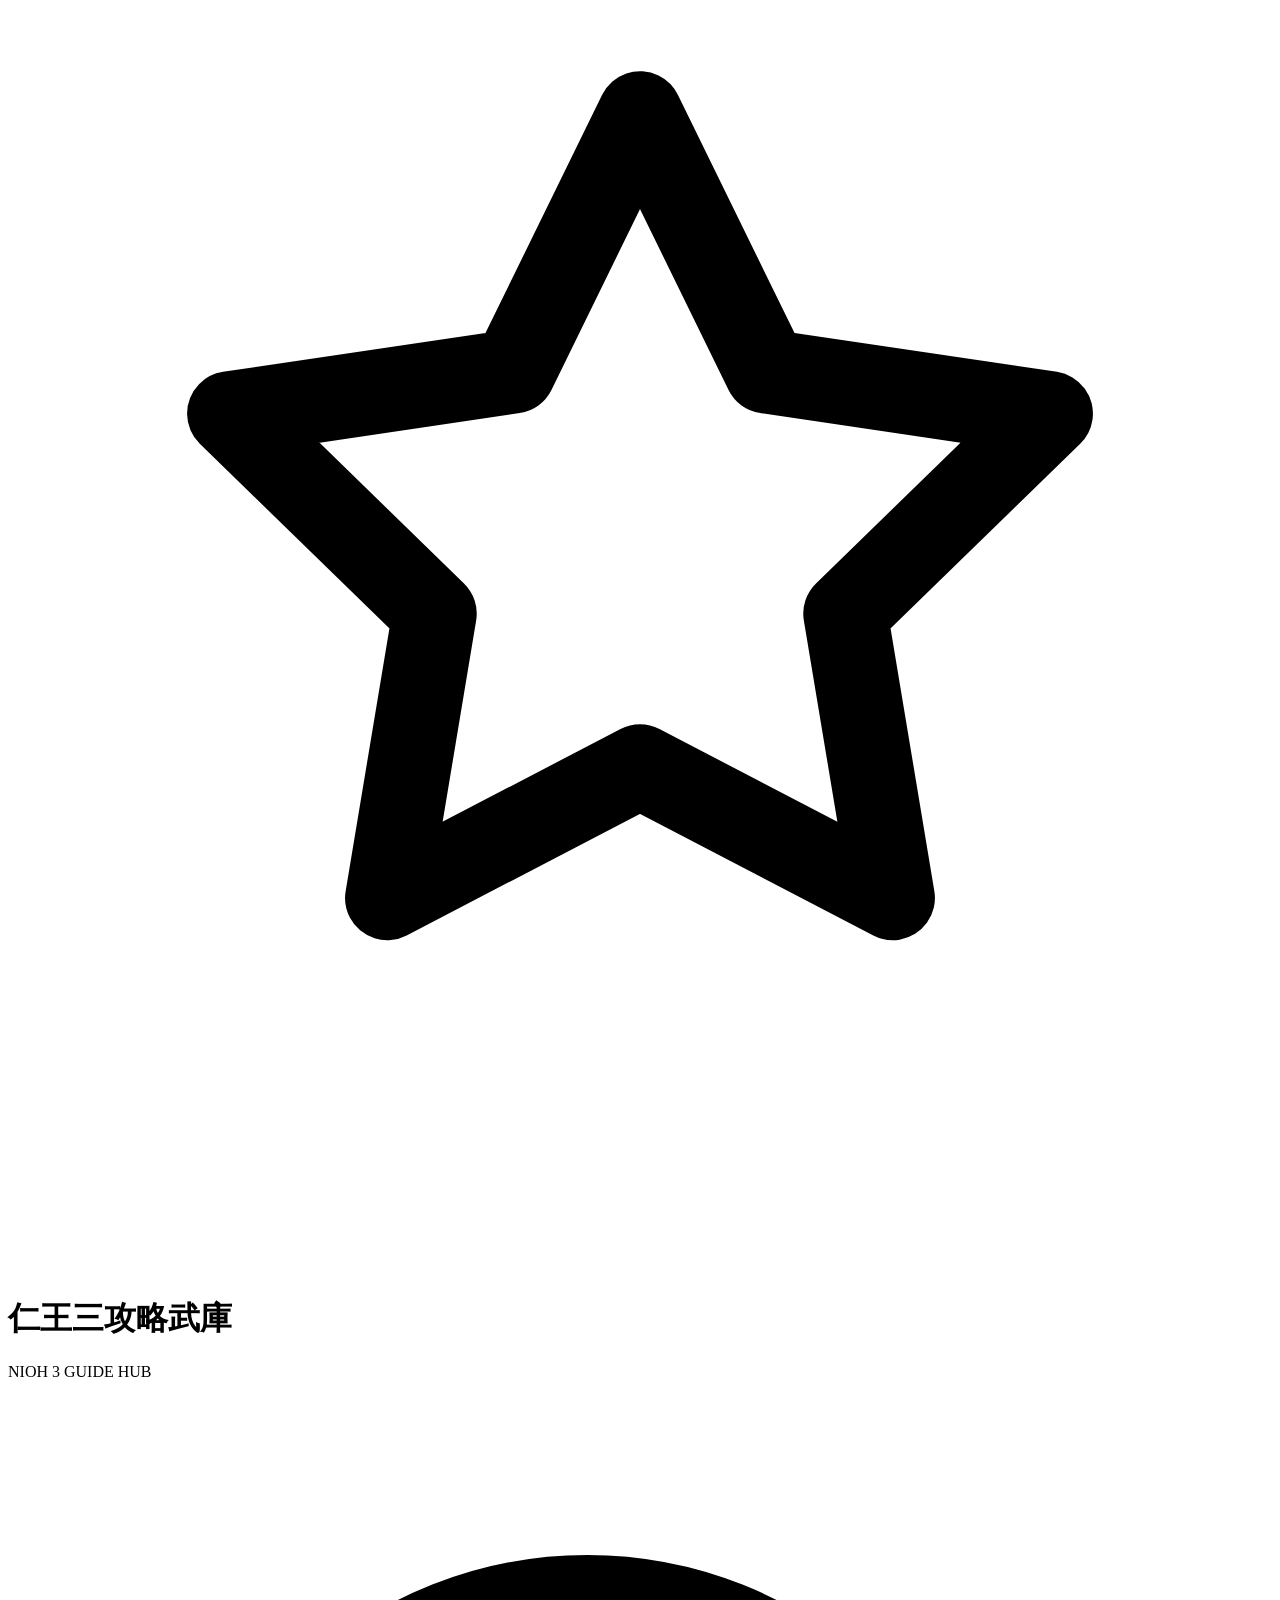
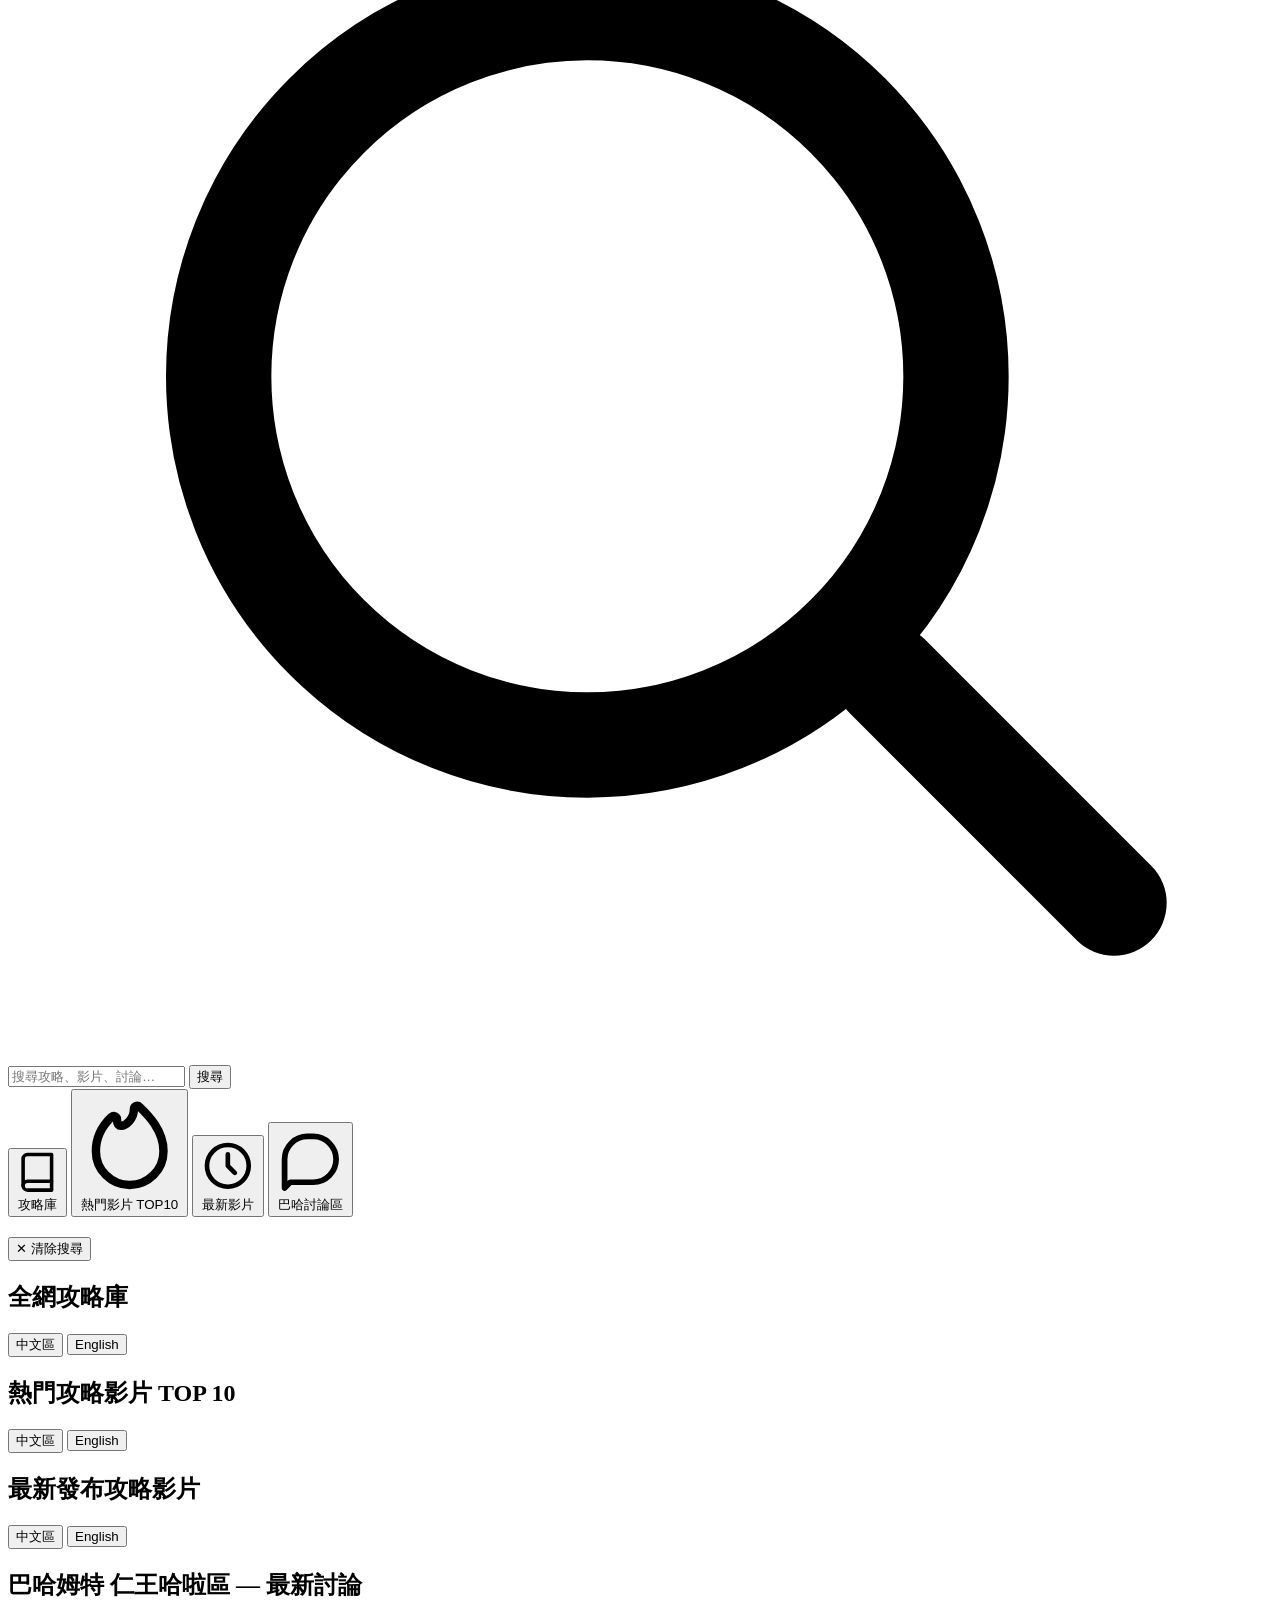
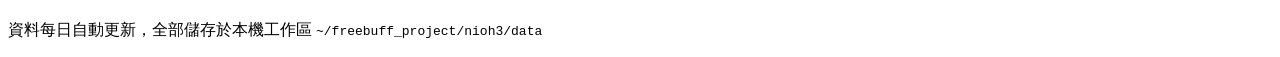
==== templates/index.html @ 7b5ed61e "Nioh 3 guide hub: Flask site + daily scraper (ddgs/yt-dlp/Bahamut) + GitHub Pages static build" ====
<!DOCTYPE html>
<html lang="zh-Hant">
<head>
<meta charset="UTF-8">
<meta name="viewport" content="width=device-width, initial-scale=1.0">
<title>仁王3 攻略武庫 | Nioh 3 Guide Hub</title>
<link rel="preconnect" href="https://fonts.googleapis.com">
<link rel="preconnect" href="https://fonts.gstatic.com" crossorigin>
<link href="https://fonts.googleapis.com/css2?family=Noto+Sans+TC:wght@400;500;700&family=Noto+Serif+TC:wght@600;900&display=swap" rel="stylesheet">
<link rel="stylesheet" href="static/style.css">
</head>
<body>
<header class="site-header">
  <div class="header-inner">
    <div class="brand">
      <svg class="brand-mark" viewBox="0 0 24 24" fill="none" stroke="currentColor" stroke-width="1.6" stroke-linecap="round" stroke-linejoin="round"><path d="M12 2l2.4 4.9 5.4.8-3.9 3.8.9 5.4L12 14.4 7.2 16.9l.9-5.4L4.2 7.7l5.4-.8z"/></svg>
      <div class="brand-text">
        <h1>仁王<span>三</span>攻略武庫</h1>
        <p>NIOH 3 GUIDE HUB</p>
      </div>
    </div>
    <form class="search-box" id="searchForm" role="search">
      <svg viewBox="0 0 24 24" fill="none" stroke="currentColor" stroke-width="2" stroke-linecap="round"><circle cx="11" cy="11" r="7"/><path d="M21 21l-4.3-4.3"/></svg>
      <input type="search" id="searchInput" placeholder="搜尋攻略、影片、討論…" autocomplete="off">
      <button type="submit" class="btn-gold">搜尋</button>
    </form>
  </div>
  <nav class="tabs" id="tabs">
    <button class="tab active" data-tab="guides">
      <svg viewBox="0 0 24 24" fill="none" stroke="currentColor" stroke-width="2" stroke-linecap="round" stroke-linejoin="round"><path d="M4 19.5A2.5 2.5 0 0 1 6.5 17H20"/><path d="M6.5 2H20v20H6.5A2.5 2.5 0 0 1 4 19.5v-15A2.5 2.5 0 0 1 6.5 2z"/></svg>
      攻略庫
    </button>
    <button class="tab" data-tab="hot">
      <svg viewBox="0 0 24 24" fill="none" stroke="currentColor" stroke-width="2" stroke-linecap="round" stroke-linejoin="round"><path d="M12 22c4.4 0 8-3.6 8-8 0-4.9-3.6-8.5-5.7-10.5-.5-.5-1.3-.1-1.3.6C13 6.5 11 8 10 8c-.8 0-1-.7-1-1.5 0-.7-.8-1-1.3-.6C5.5 8 4 10.7 4 14c0 4.4 3.6 8 8 8z"/></svg>
      熱門影片 TOP10
    </button>
    <button class="tab" data-tab="new">
      <svg viewBox="0 0 24 24" fill="none" stroke="currentColor" stroke-width="2" stroke-linecap="round" stroke-linejoin="round"><circle cx="12" cy="12" r="9"/><path d="M12 7v5l3 3"/></svg>
      最新影片
    </button>
    <button class="tab" data-tab="bahamut">
      <svg viewBox="0 0 24 24" fill="none" stroke="currentColor" stroke-width="2" stroke-linecap="round" stroke-linejoin="round"><path d="M21 12a8 8 0 0 1-8 8H5l-2 2V12a8 8 0 0 1 8-8h2a8 8 0 0 1 8 8z"/></svg>
      巴哈討論區
    </button>
  </nav>
</header>

<main id="main">
  <section id="view-search" class="view hidden">
    <div class="view-head">
      <h2 id="searchTitle"></h2>
      <button class="btn-clear" id="clearSearch">✕ 清除搜尋</button>
    </div>
    <div id="searchResults"></div>
  </section>

  <section id="view-guides" class="view hidden">
    <div class="view-head">
      <h2>全網攻略庫</h2>
      <span class="meta-time" data-meta="guides"></span>
    </div>
    <div class="controls">
      <div class="pill-group" data-lang-for="guides">
        <button class="pill active" data-lang="zh">中文區</button>
        <button class="pill" data-lang="en">English</button>
      </div>
      <div class="chip-row" id="guideChips"></div>
    </div>
    <div id="guideSections"></div>
  </section>

  <section id="view-hot" class="view hidden">
    <div class="view-head">
      <h2>熱門攻略影片 TOP 10</h2>
      <span class="meta-time" data-meta="videos_hot"></span>
    </div>
    <div class="controls">
      <div class="pill-group" data-lang-for="hot">
        <button class="pill active" data-lang="zh">中文區</button>
        <button class="pill" data-lang="en">English</button>
      </div>
    </div>
    <div class="video-grid" id="hotGrid"></div>
  </section>

  <section id="view-new" class="view hidden">
    <div class="view-head">
      <h2>最新發布攻略影片</h2>
      <span class="meta-time" data-meta="videos_new"></span>
    </div>
    <div class="controls">
      <div class="pill-group" data-lang-for="new">
        <button class="pill active" data-lang="zh">中文區</button>
        <button class="pill" data-lang="en">English</button>
      </div>
    </div>
    <div class="video-grid" id="newGrid"></div>
  </section>

  <section id="view-bahamut" class="view hidden">
    <div class="view-head">
      <h2>巴哈姆特 仁王哈啦區 — 最新討論</h2>
      <span class="meta-time" data-meta="bahamut"></span>
    </div>
    <div class="thread-list" id="bahaList"></div>
  </section>
</main>

<footer class="site-footer">
  <p>資料每日自動更新，全部儲存於本機工作區 <code>~/freebuff_project/nioh3/data</code></p>
  <p id="lastRun"></p>
</footer>

<script src="static/app.js"></script>
</body>
</html>
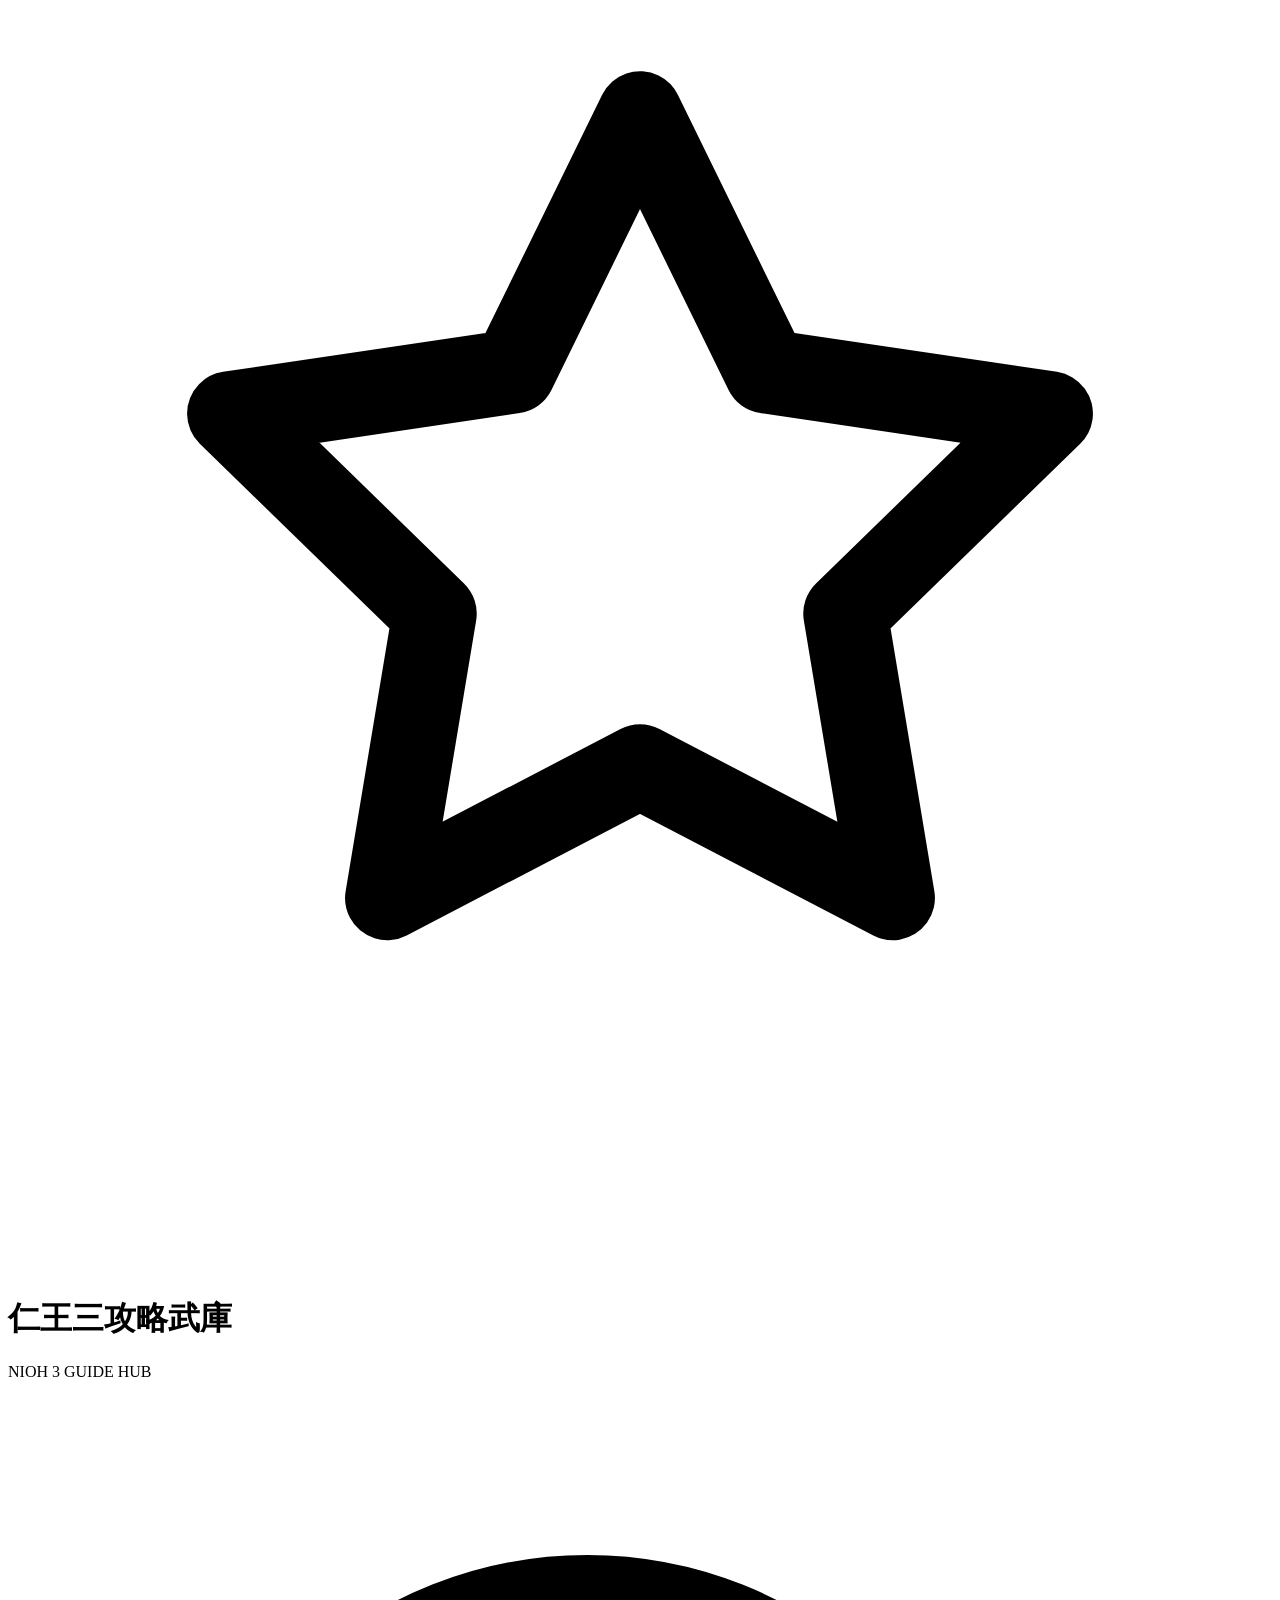
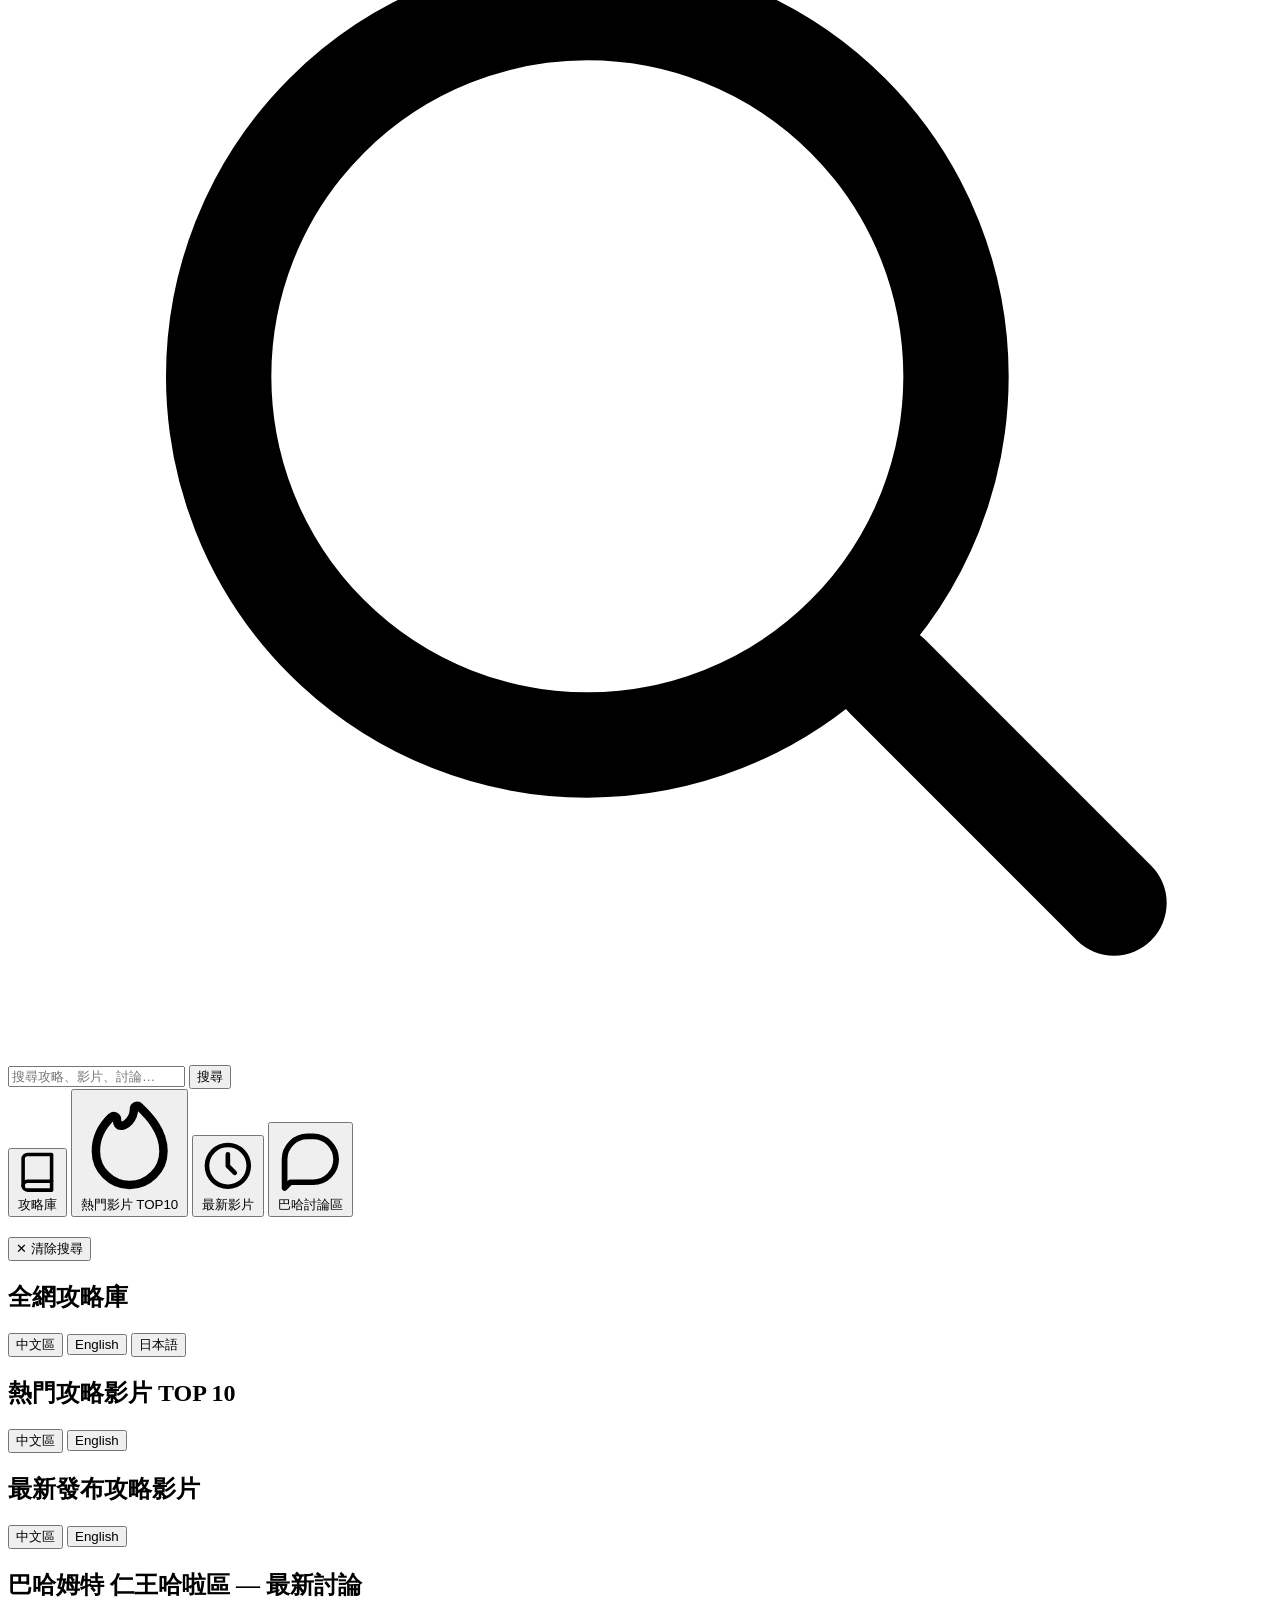
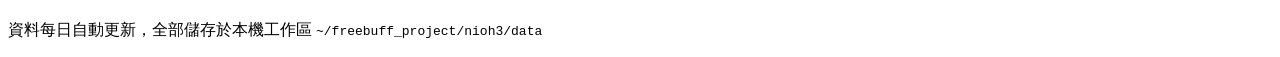
==== commit b0e3d6db: "Add Japanese guide section: detect lang via kana/.jp TLD, split guides into zh/en/ja buckets, migrat" ====
--- a/templates/index.html
+++ b/templates/index.html
@@ -63,6 +63,7 @@
       <div class="pill-group" data-lang-for="guides">
         <button class="pill active" data-lang="zh">中文區</button>
         <button class="pill" data-lang="en">English</button>
+        <button class="pill" data-lang="ja">日本語</button>
       </div>
       <div class="chip-row" id="guideChips"></div>
     </div>
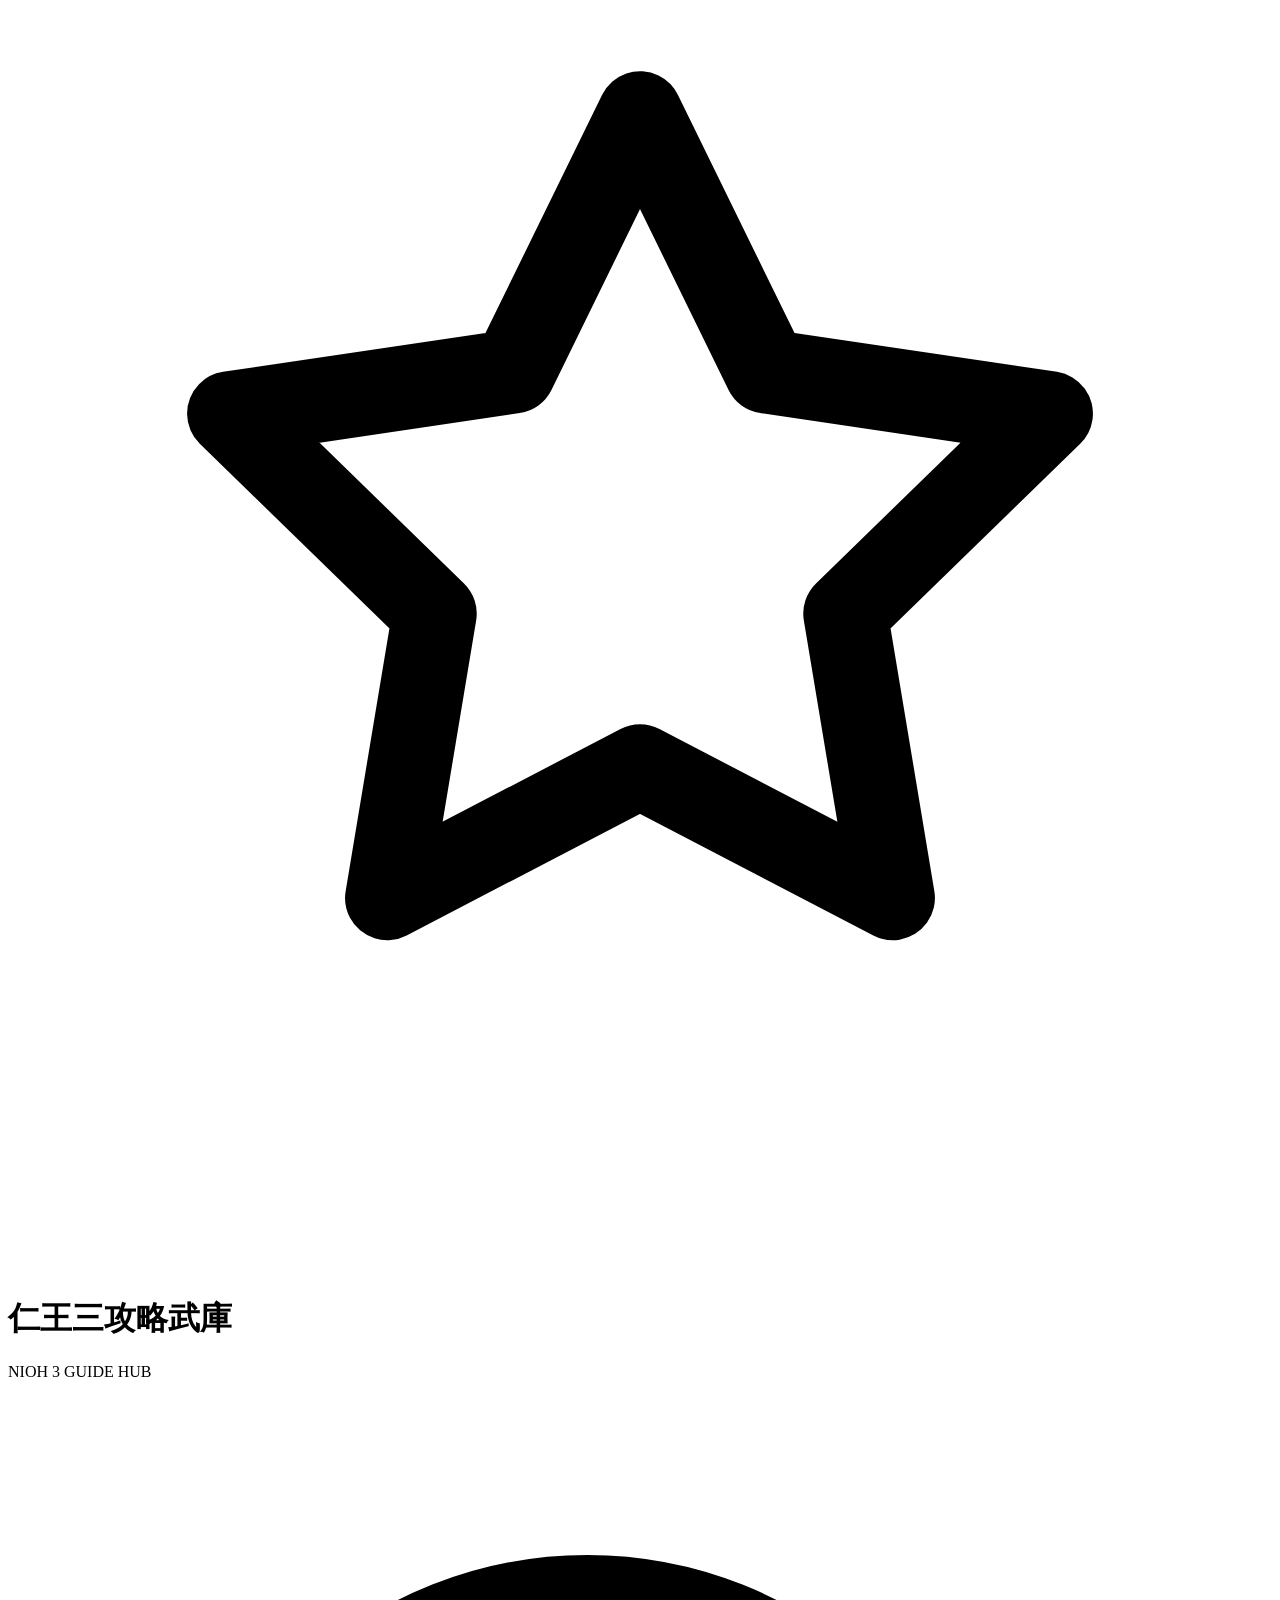
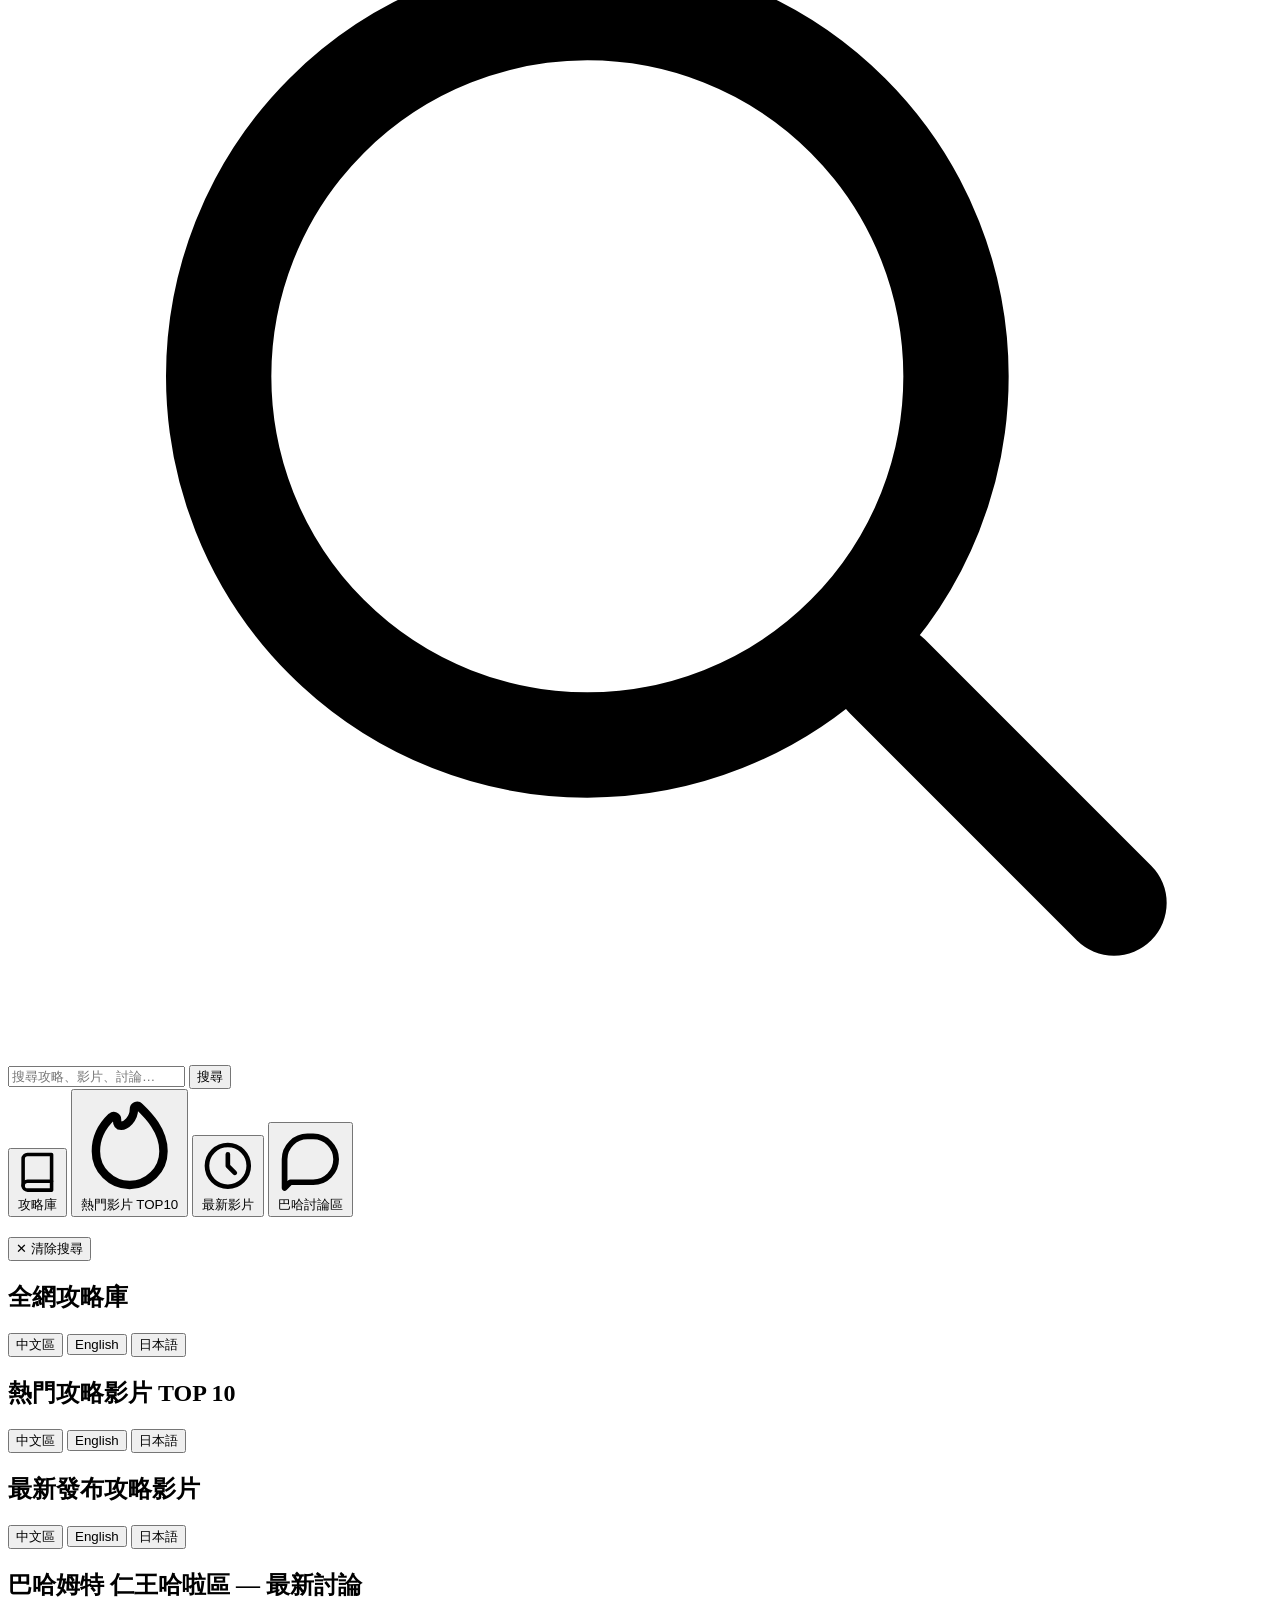
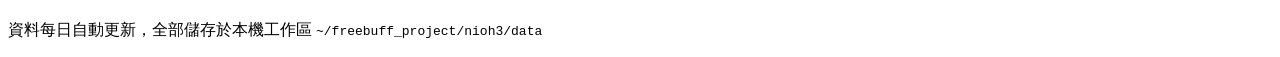
==== commit 9a912d18: "Add Japanese video sections: hot/new TOP10 per lang (zh/en/ja), filter by kana for ja, zh excludes k" ====
--- a/templates/index.html
+++ b/templates/index.html
@@ -79,6 +79,7 @@
       <div class="pill-group" data-lang-for="hot">
         <button class="pill active" data-lang="zh">中文區</button>
         <button class="pill" data-lang="en">English</button>
+        <button class="pill" data-lang="ja">日本語</button>
       </div>
     </div>
     <div class="video-grid" id="hotGrid"></div>
@@ -93,6 +94,7 @@
       <div class="pill-group" data-lang-for="new">
         <button class="pill active" data-lang="zh">中文區</button>
         <button class="pill" data-lang="en">English</button>
+        <button class="pill" data-lang="ja">日本語</button>
       </div>
     </div>
     <div class="video-grid" id="newGrid"></div>
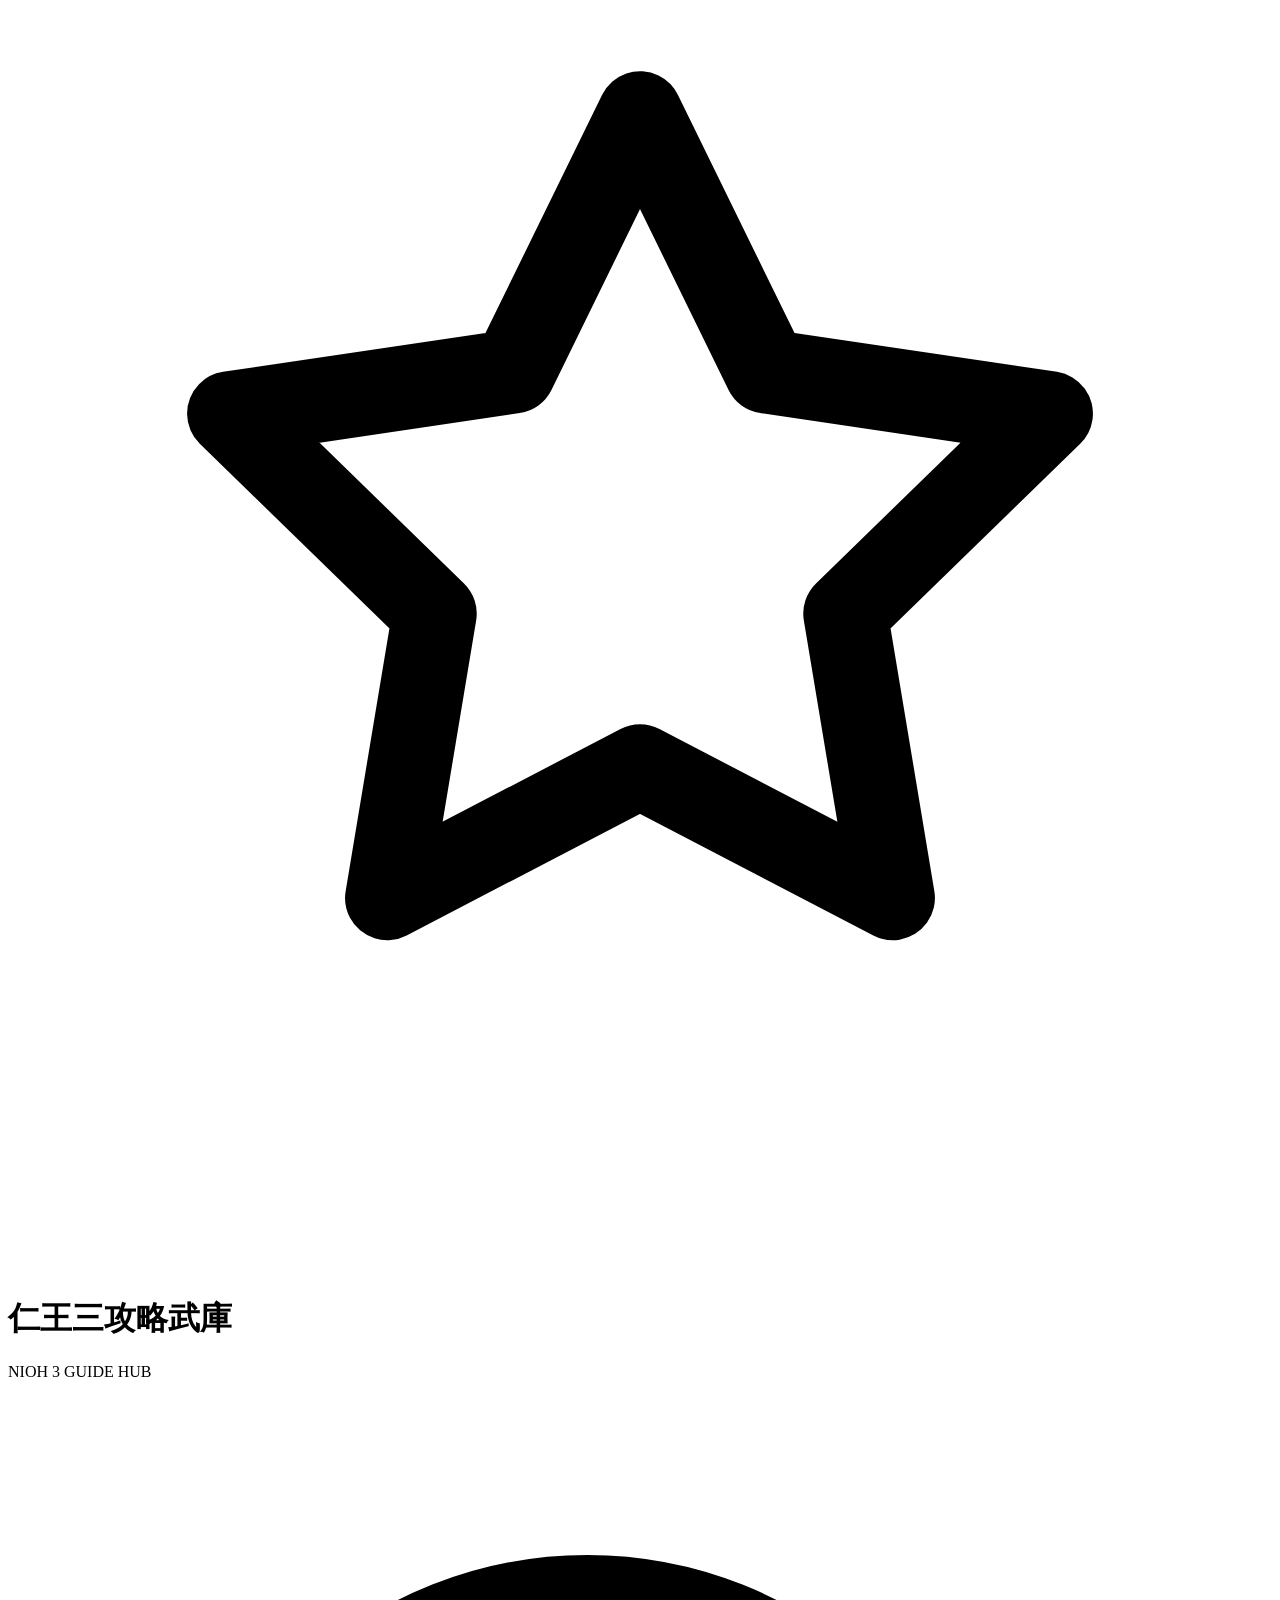
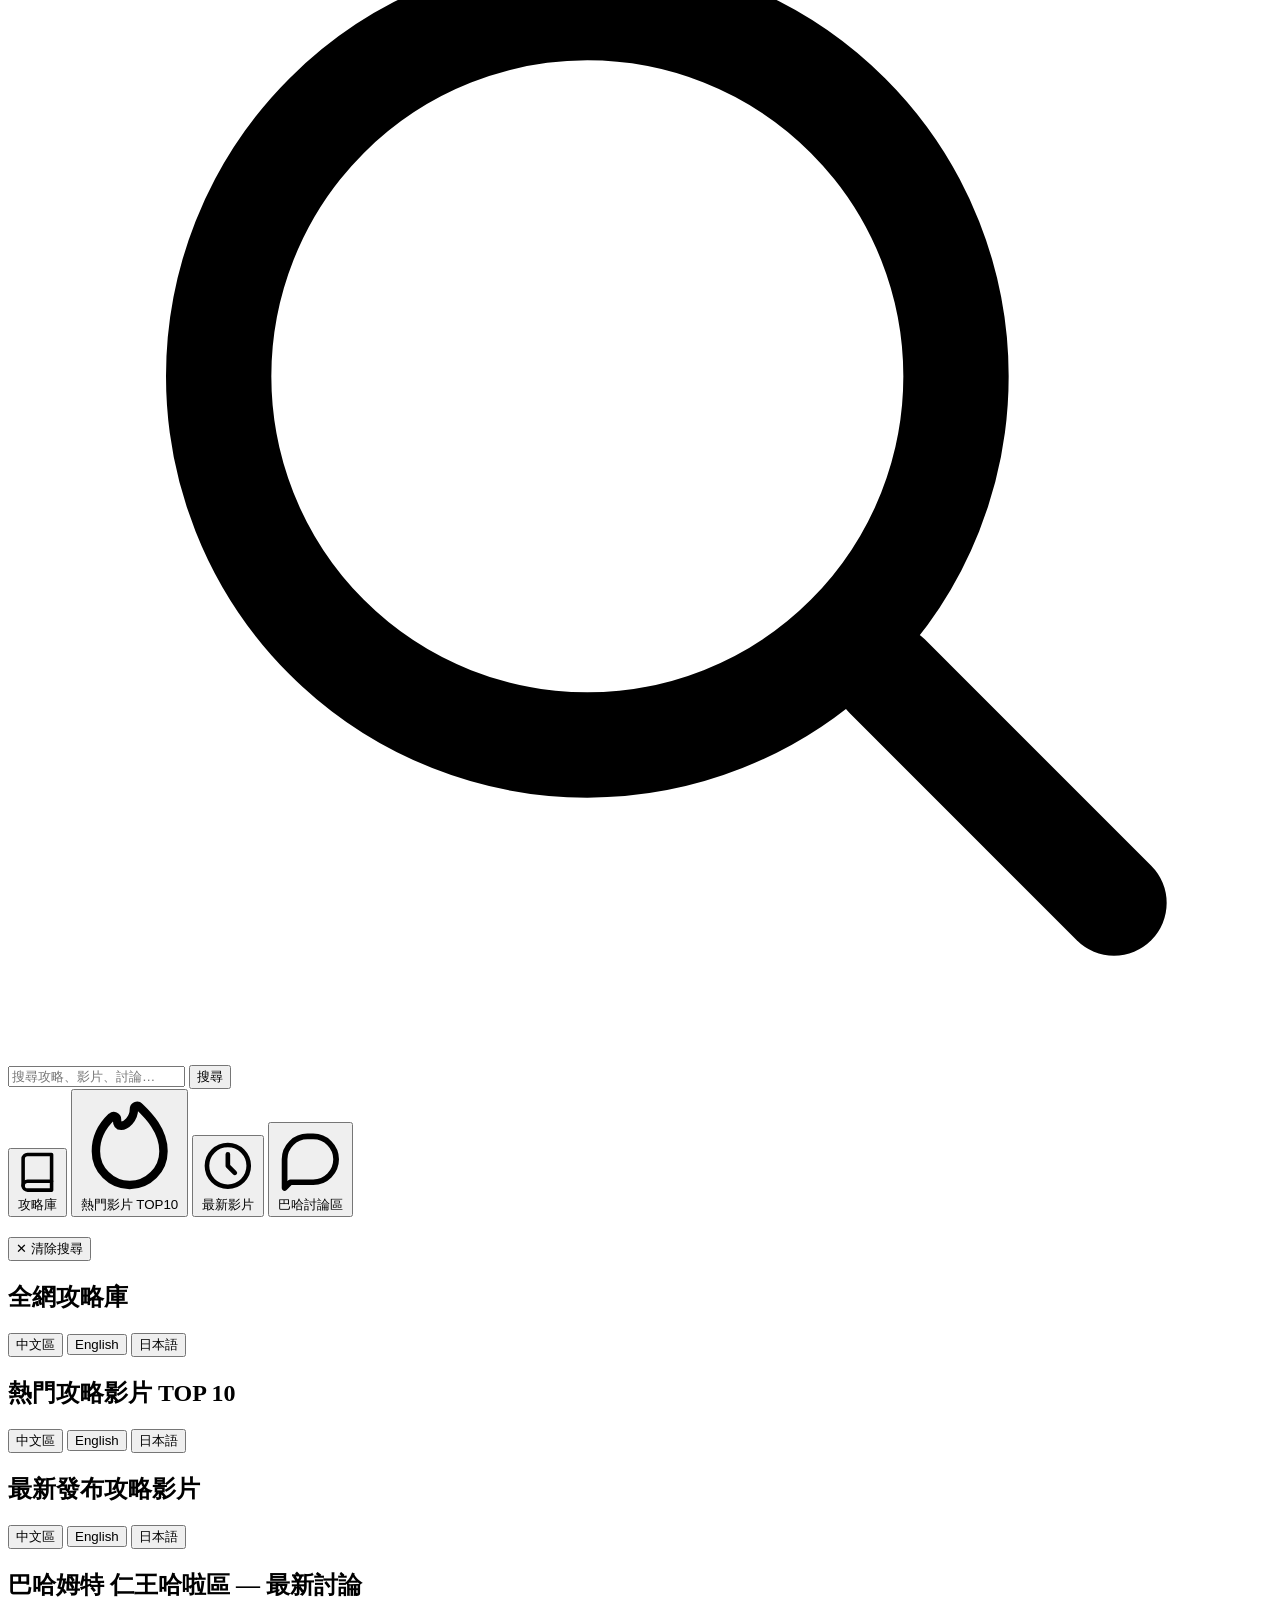
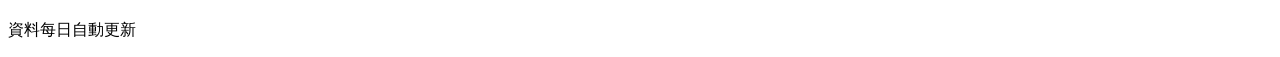
==== commit ed5b4932: "security: stop redistributing YouTube thumbnails, fix attribute-escaping in esc() Two independent is" ====
--- a/templates/index.html
+++ b/templates/index.html
@@ -110,7 +110,7 @@
 </main>
 
 <footer class="site-footer">
-  <p>資料每日自動更新，全部儲存於本機工作區 <code>~/freebuff_project/nioh3/data</code></p>
+  <p>資料每日自動更新</p>
   <p id="lastRun"></p>
 </footer>
 
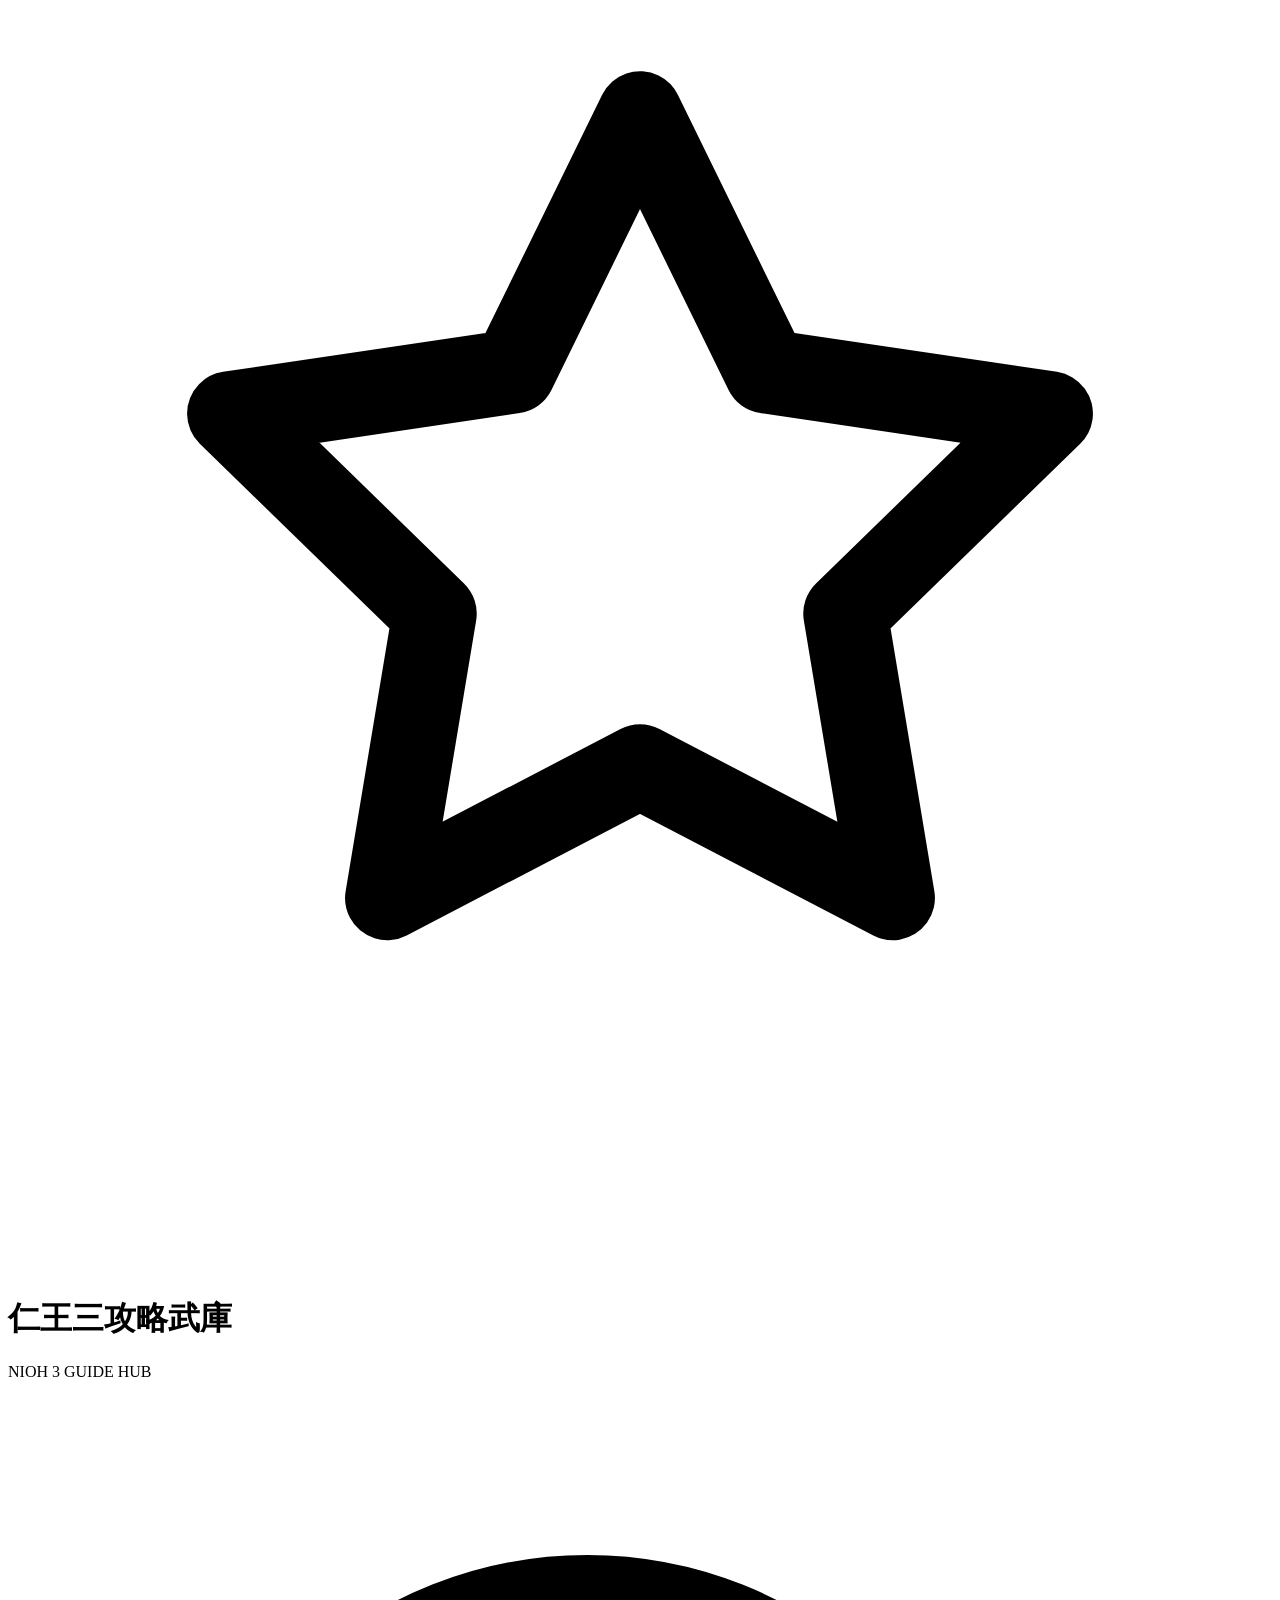
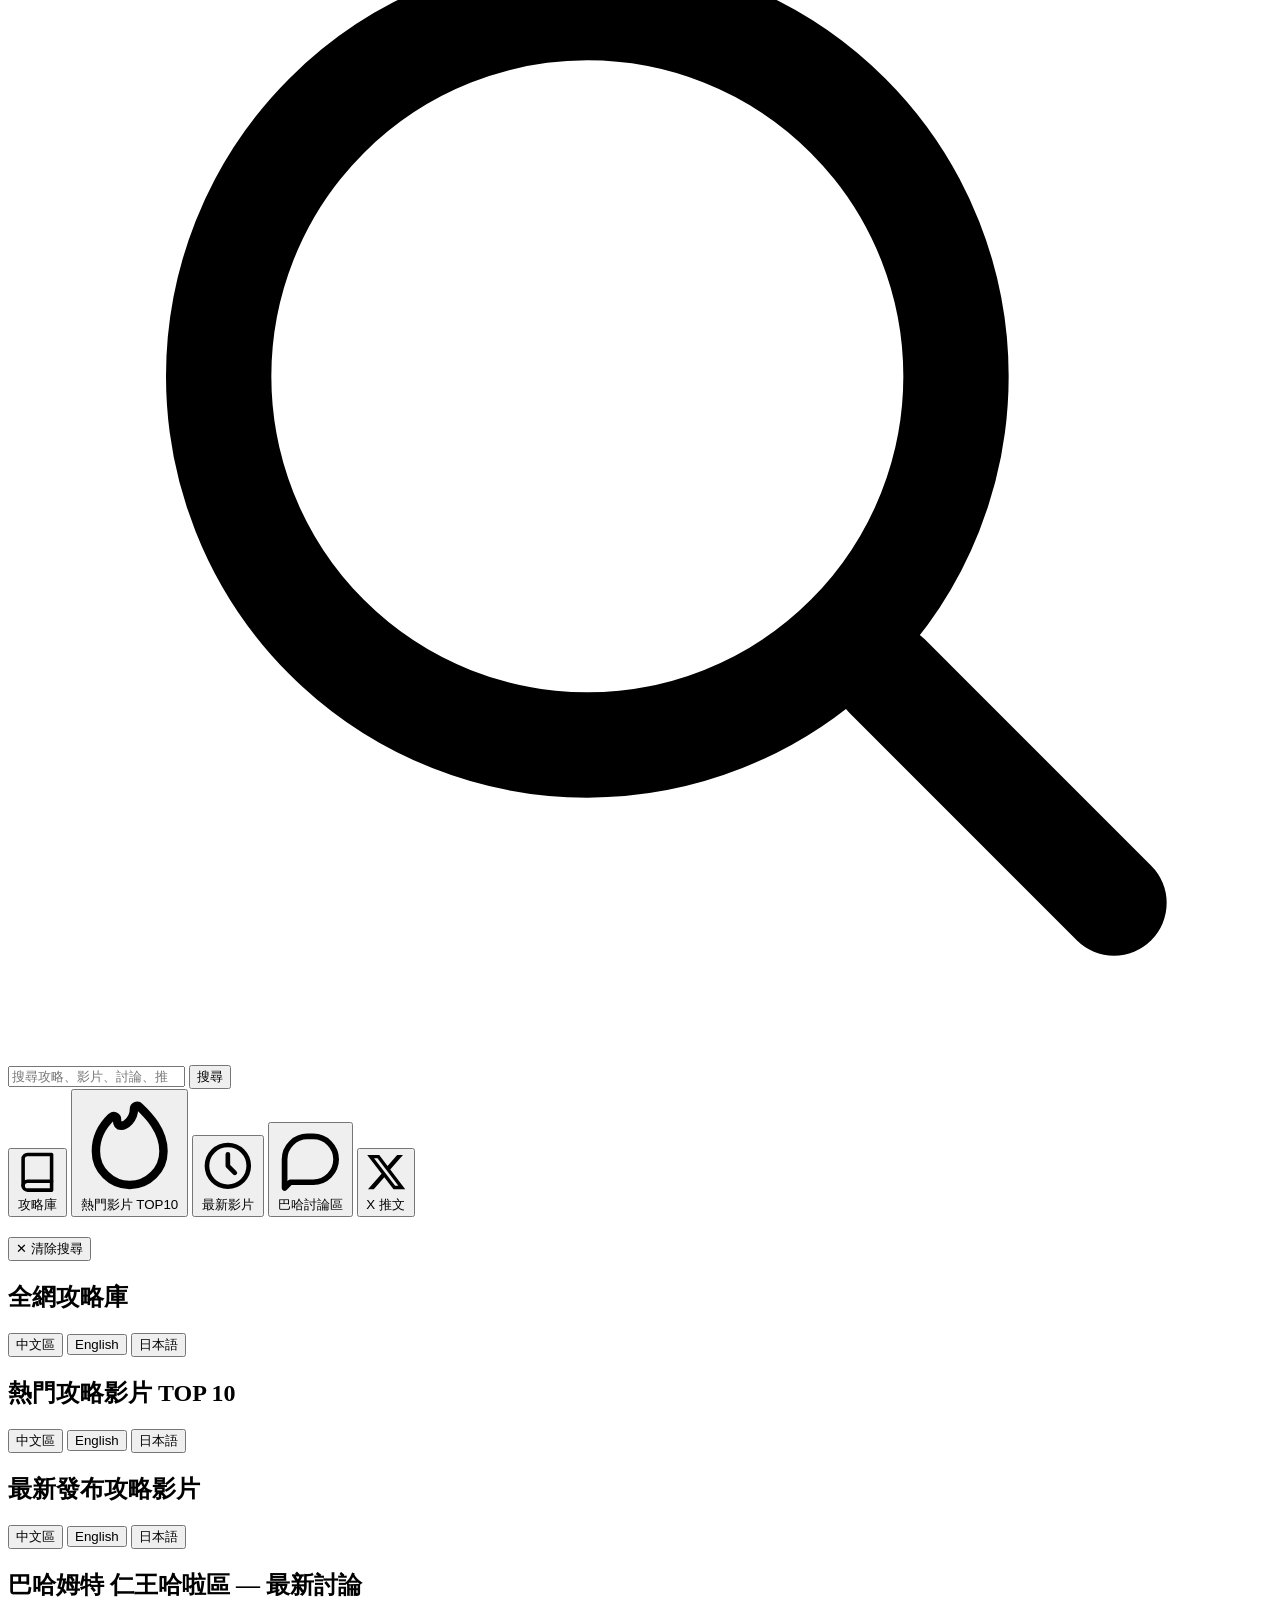
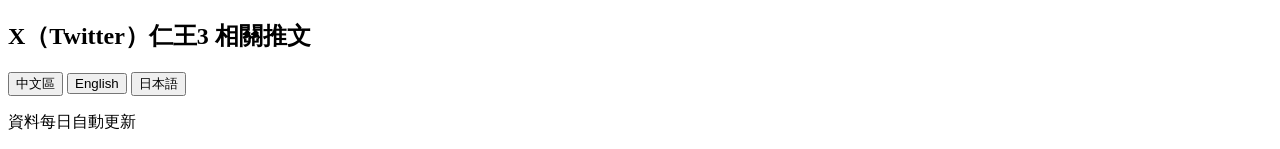
==== commit 8ef2a53d: "新增 X 推文分頁：ddgs site:x.com 搜尋 + syndication 官方帳號時間軸 - scraper.py: update_tweets() 累積式推文庫（tid 去重、每語言上限" ====
--- a/templates/index.html
+++ b/templates/index.html
@@ -21,7 +21,7 @@
     </div>
     <form class="search-box" id="searchForm" role="search">
       <svg viewBox="0 0 24 24" fill="none" stroke="currentColor" stroke-width="2" stroke-linecap="round"><circle cx="11" cy="11" r="7"/><path d="M21 21l-4.3-4.3"/></svg>
-      <input type="search" id="searchInput" placeholder="搜尋攻略、影片、討論…" autocomplete="off">
+      <input type="search" id="searchInput" placeholder="搜尋攻略、影片、討論、推文…" autocomplete="off">
       <button type="submit" class="btn-gold">搜尋</button>
     </form>
   </div>
@@ -41,6 +41,10 @@
     <button class="tab" data-tab="bahamut">
       <svg viewBox="0 0 24 24" fill="none" stroke="currentColor" stroke-width="2" stroke-linecap="round" stroke-linejoin="round"><path d="M21 12a8 8 0 0 1-8 8H5l-2 2V12a8 8 0 0 1 8-8h2a8 8 0 0 1 8 8z"/></svg>
       巴哈討論區
+    </button>
+    <button class="tab" data-tab="tweets">
+      <svg viewBox="0 0 24 24" fill="currentColor"><path d="M18.244 2.25h3.308l-7.227 8.26 8.502 11.24H16.17l-5.214-6.817L4.99 21.75H1.68l7.73-8.835L1.254 2.25H8.08l4.713 6.231zm-1.161 17.52h1.833L7.084 4.126H5.117z"/></svg>
+      X 推文
     </button>
   </nav>
 </header>
@@ -107,6 +111,21 @@
     </div>
     <div class="thread-list" id="bahaList"></div>
   </section>
+
+  <section id="view-tweets" class="view hidden">
+    <div class="view-head">
+      <h2>X（Twitter）仁王3 相關推文</h2>
+      <span class="meta-time" data-meta="tweets"></span>
+    </div>
+    <div class="controls">
+      <div class="pill-group" data-lang-for="tweets">
+        <button class="pill active" data-lang="zh">中文區</button>
+        <button class="pill" data-lang="en">English</button>
+        <button class="pill" data-lang="ja">日本語</button>
+      </div>
+    </div>
+    <div class="tweet-list" id="tweetList"></div>
+  </section>
 </main>
 
 <footer class="site-footer">
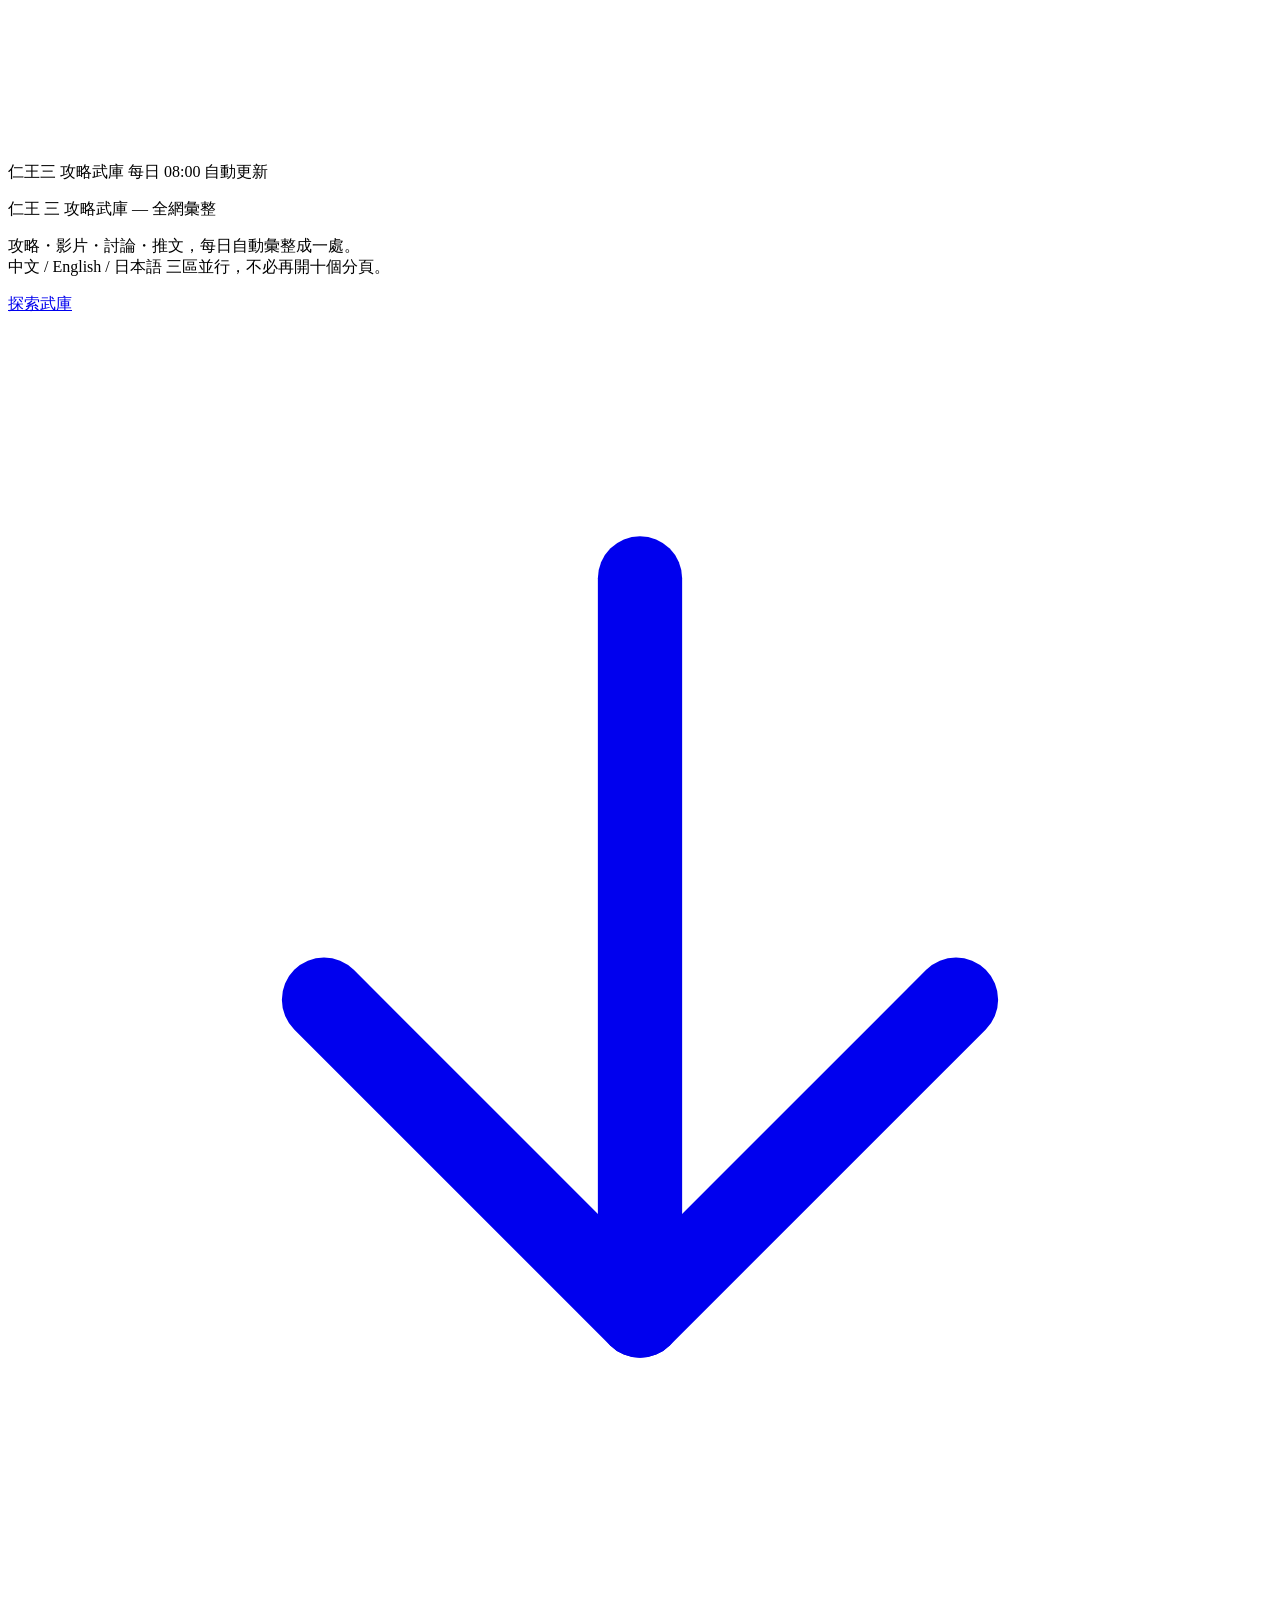
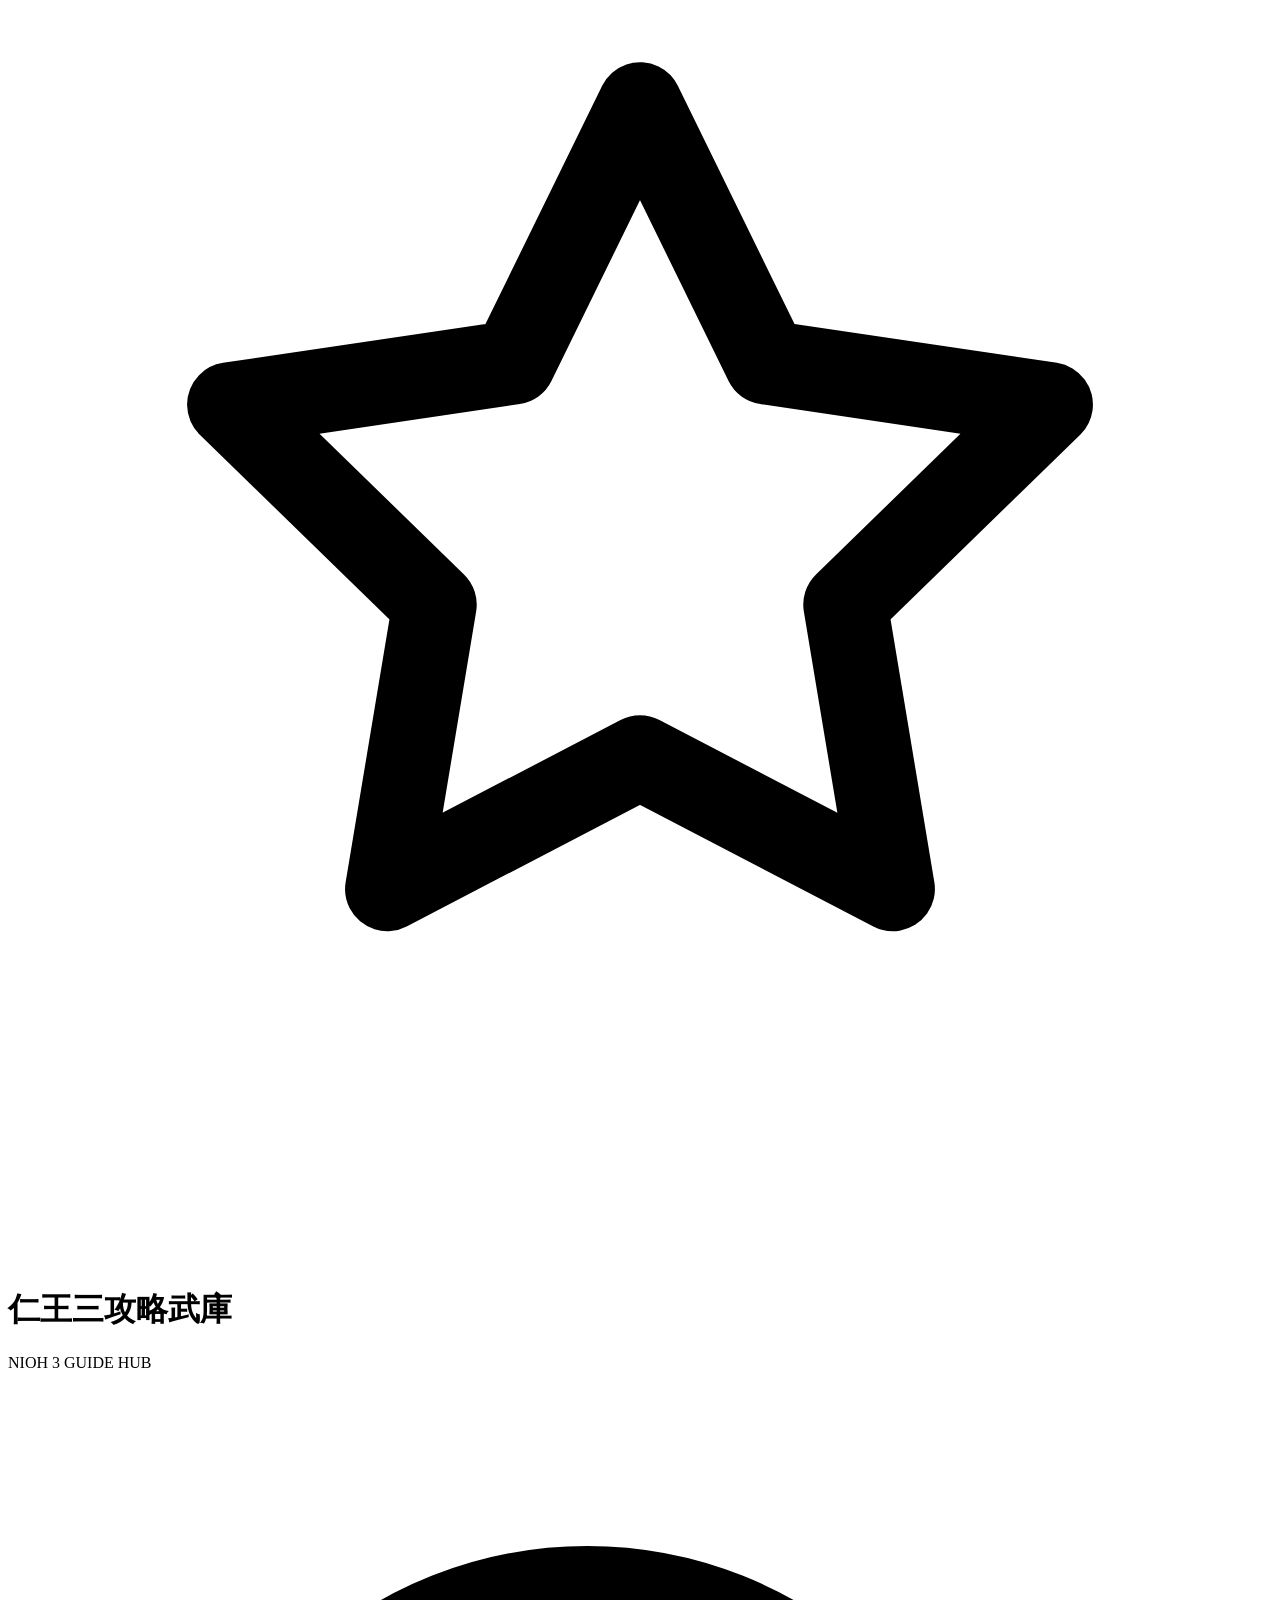
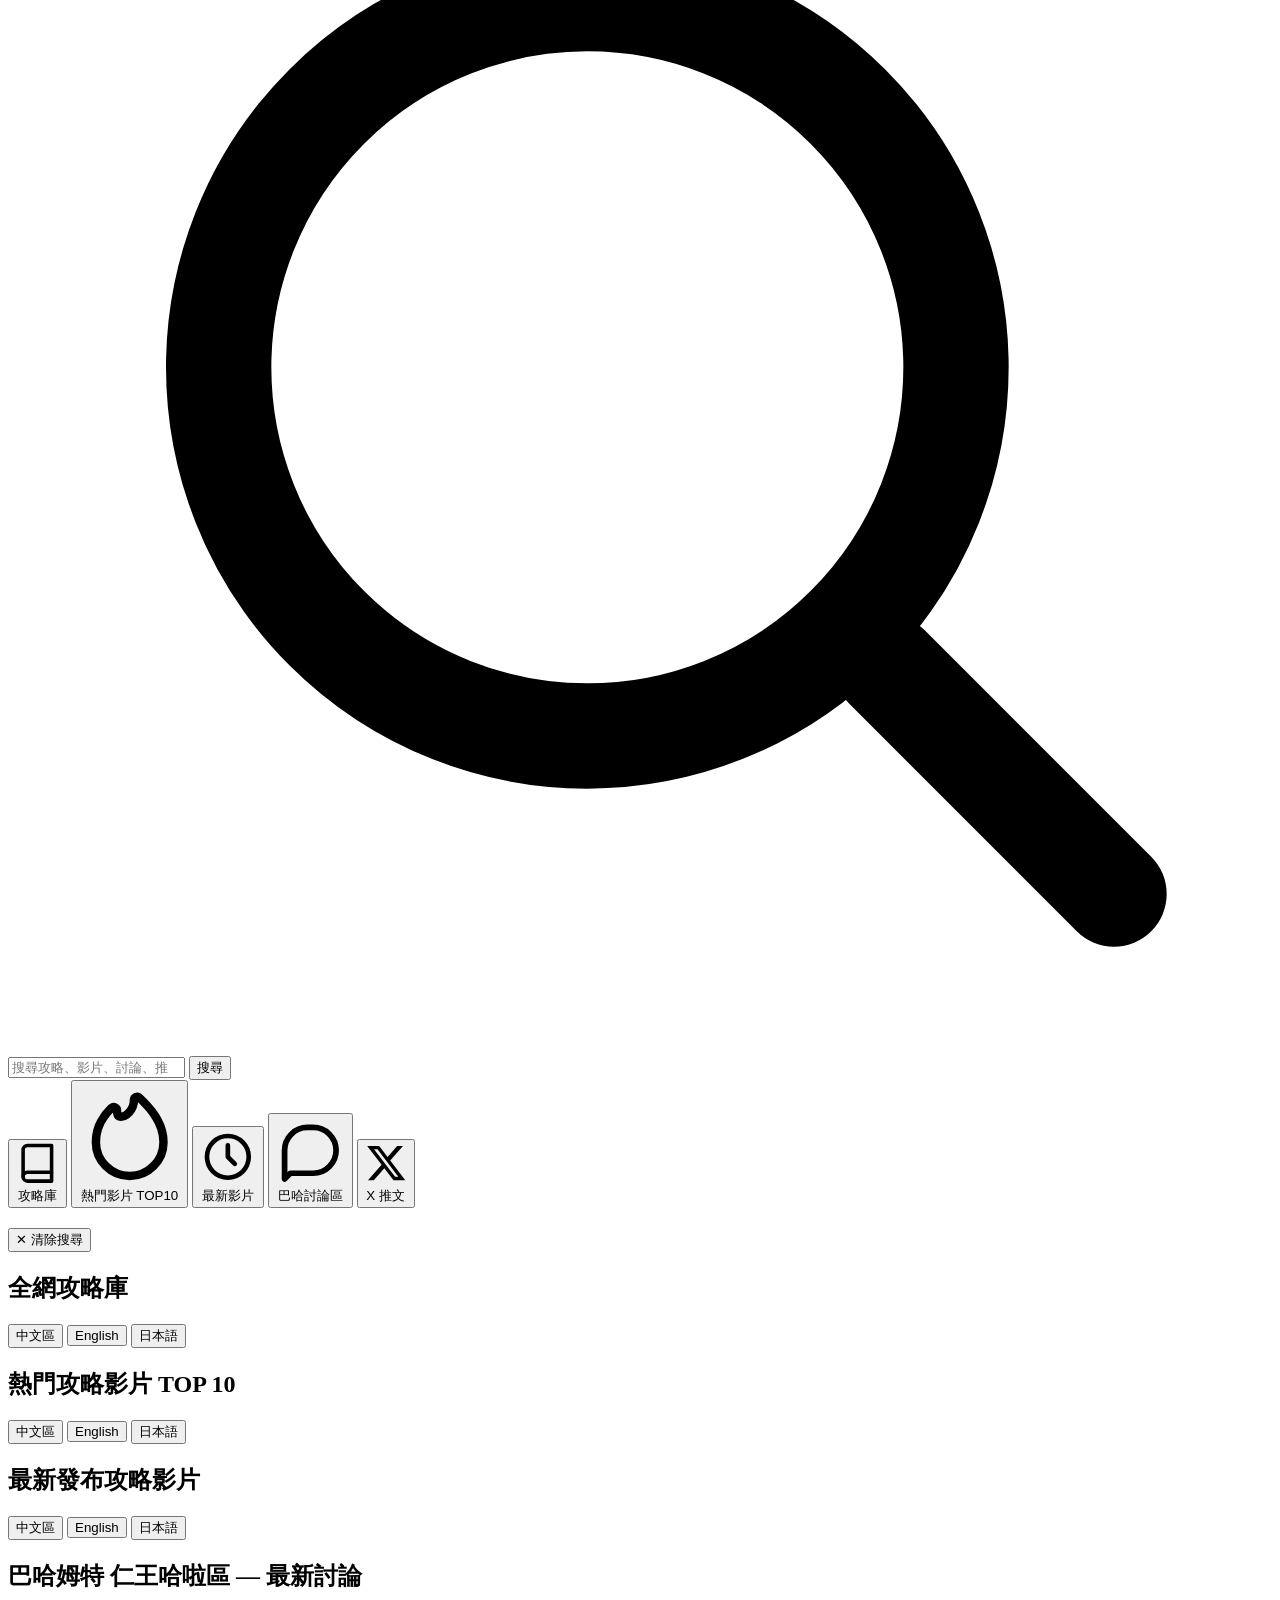
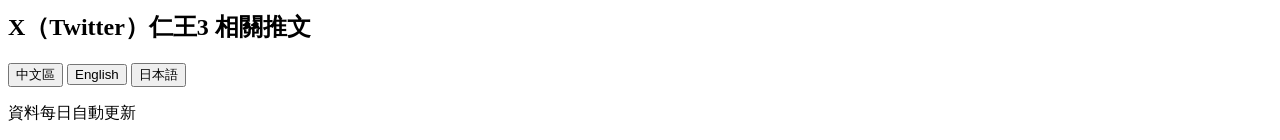
==== commit ae473134: "feat: 首頁加入武士 hero 主視覺，風格延續到內容區 主視覺分兩層：重模糊放大的背景牆負責填滿任何螢幕比例，人物層用與圖 等比的盒子（aspect-ratio 1376/1824）＋左右羽化遮" ====
--- a/templates/index.html
+++ b/templates/index.html
@@ -6,10 +6,45 @@
 <title>仁王3 攻略武庫 | Nioh 3 Guide Hub</title>
 <link rel="preconnect" href="https://fonts.googleapis.com">
 <link rel="preconnect" href="https://fonts.gstatic.com" crossorigin>
-<link href="https://fonts.googleapis.com/css2?family=Noto+Sans+TC:wght@400;500;700&family=Noto+Serif+TC:wght@600;900&display=swap" rel="stylesheet">
+<link href="https://fonts.googleapis.com/css2?family=Cormorant+Garamond:wght@300;400;500;600&family=Noto+Sans+TC:wght@400;500;700&family=Noto+Serif+TC:wght@600;900&display=swap" rel="stylesheet">
 <link rel="stylesheet" href="static/style.css">
 </head>
 <body>
+<section class="hero" id="hero">
+  <div class="hero-wall" id="heroWall"></div>
+  <div class="hero-img"  id="heroImg"></div>
+  <div class="hero-halo" id="heroHalo"></div>
+  <div class="hero-sweep"></div>
+  <canvas class="hero-motes" id="heroMotes"></canvas>
+  <div class="hero-scrim"></div>
+  <div class="hero-vignette"></div>
+  <div class="hero-fade"></div>
+
+  <div class="hero-ui">
+    <div class="hero-top">
+      <span class="hero-wordmark">仁王三 攻略武庫</span>
+      <span class="hero-chip">每日 08:00 自動更新</span>
+    </div>
+
+    <p class="hero-title" id="heroTitle">
+      <span class="line"><span style="animation-delay:.55s">仁王 三</span></span>
+      <span class="line"><span style="animation-delay:.70s">攻略武庫</span></span>
+      <span class="line"><span style="animation-delay:.85s" class="hero-dim">— 全網彙整</span></span>
+    </p>
+
+    <div class="hero-foot">
+      <p class="hero-lede">攻略・影片・討論・推文，每日自動彙整成一處。<br>
+         中文 / English / 日本語 三區並行，不必再開十個分頁。</p>
+      <a class="hero-cue" href="#tabs" aria-label="往下看內容">
+        <span>探索武庫</span>
+        <svg viewBox="0 0 24 24" fill="none" stroke="currentColor" stroke-width="1.6" stroke-linecap="round" stroke-linejoin="round"><path d="M12 5v14"/><path d="M6 13l6 6 6-6"/></svg>
+      </a>
+    </div>
+  </div>
+
+  <figure class="hero-detail"><i></i></figure>
+</section>
+
 <header class="site-header">
   <div class="header-inner">
     <div class="brand">
@@ -133,6 +168,7 @@
   <p id="lastRun"></p>
 </footer>
 
+<script src="static/hero.js"></script>
 <script src="static/app.js"></script>
 </body>
 </html>
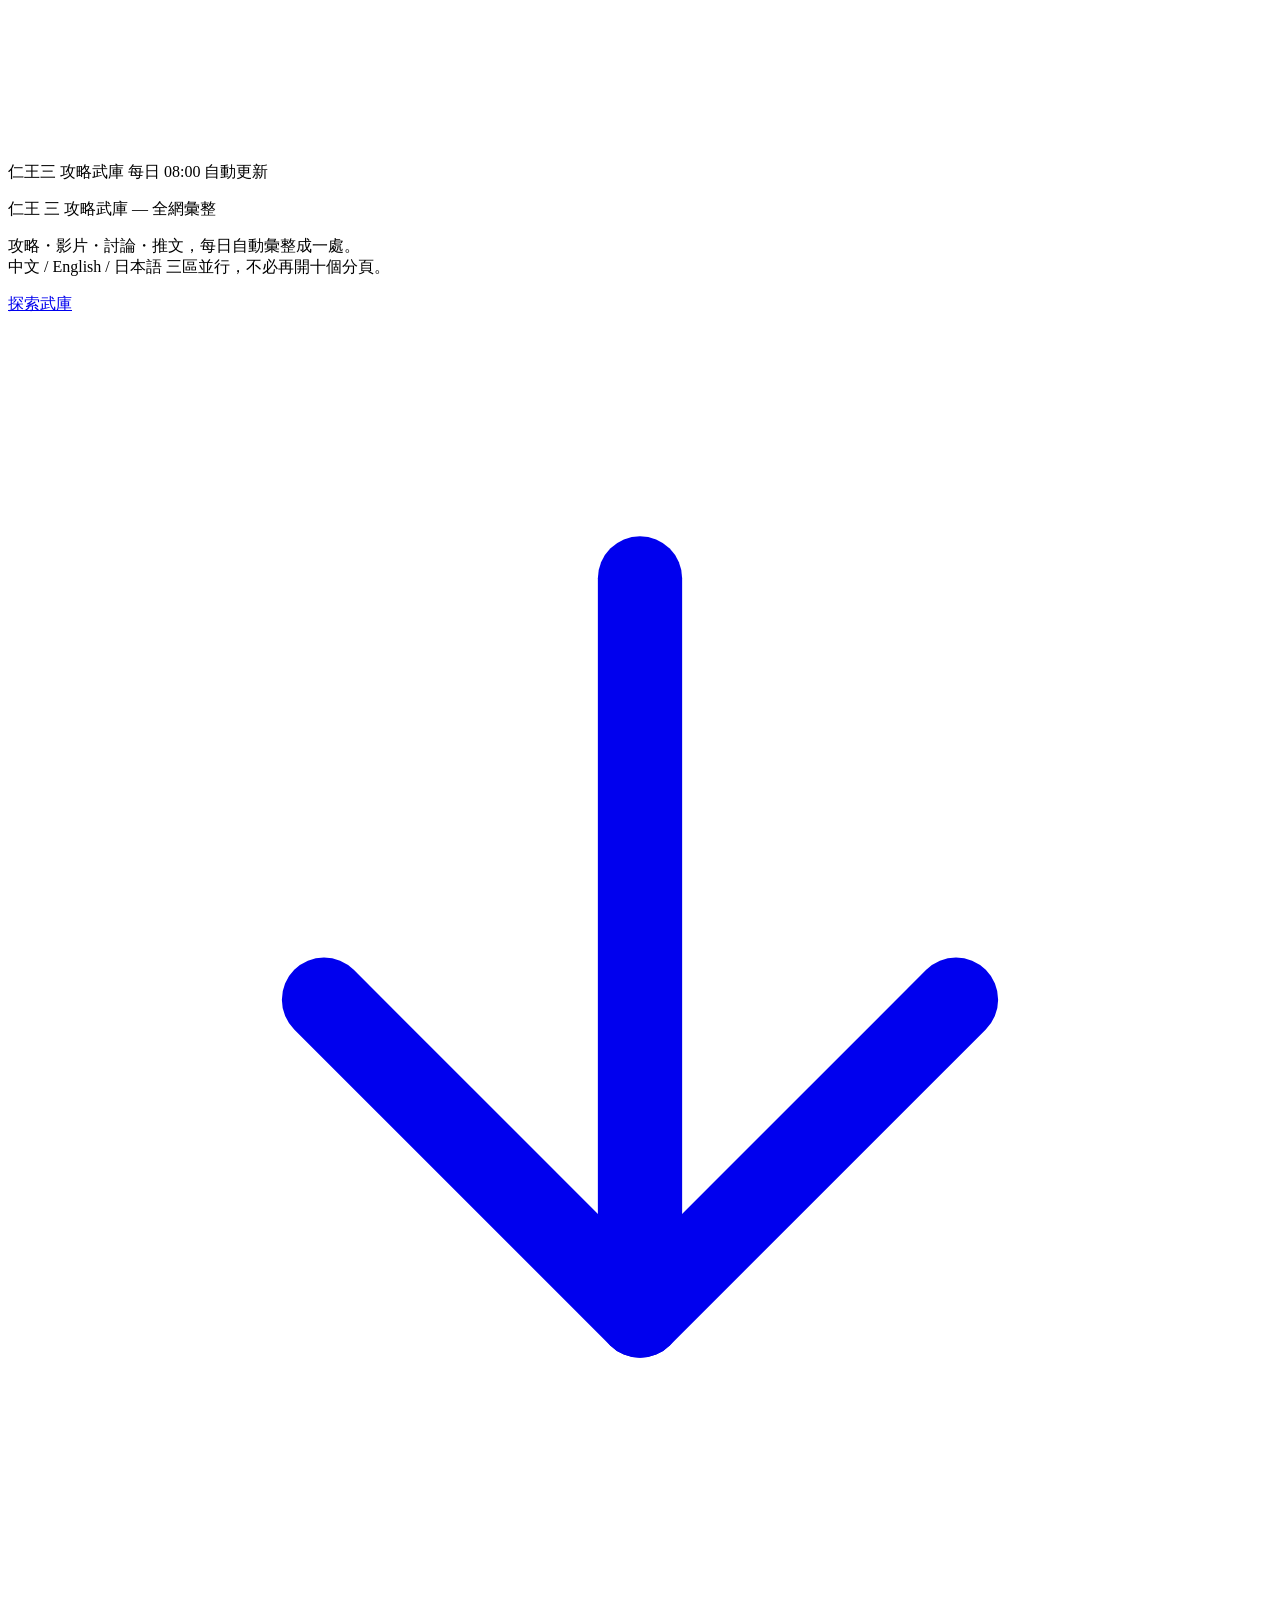
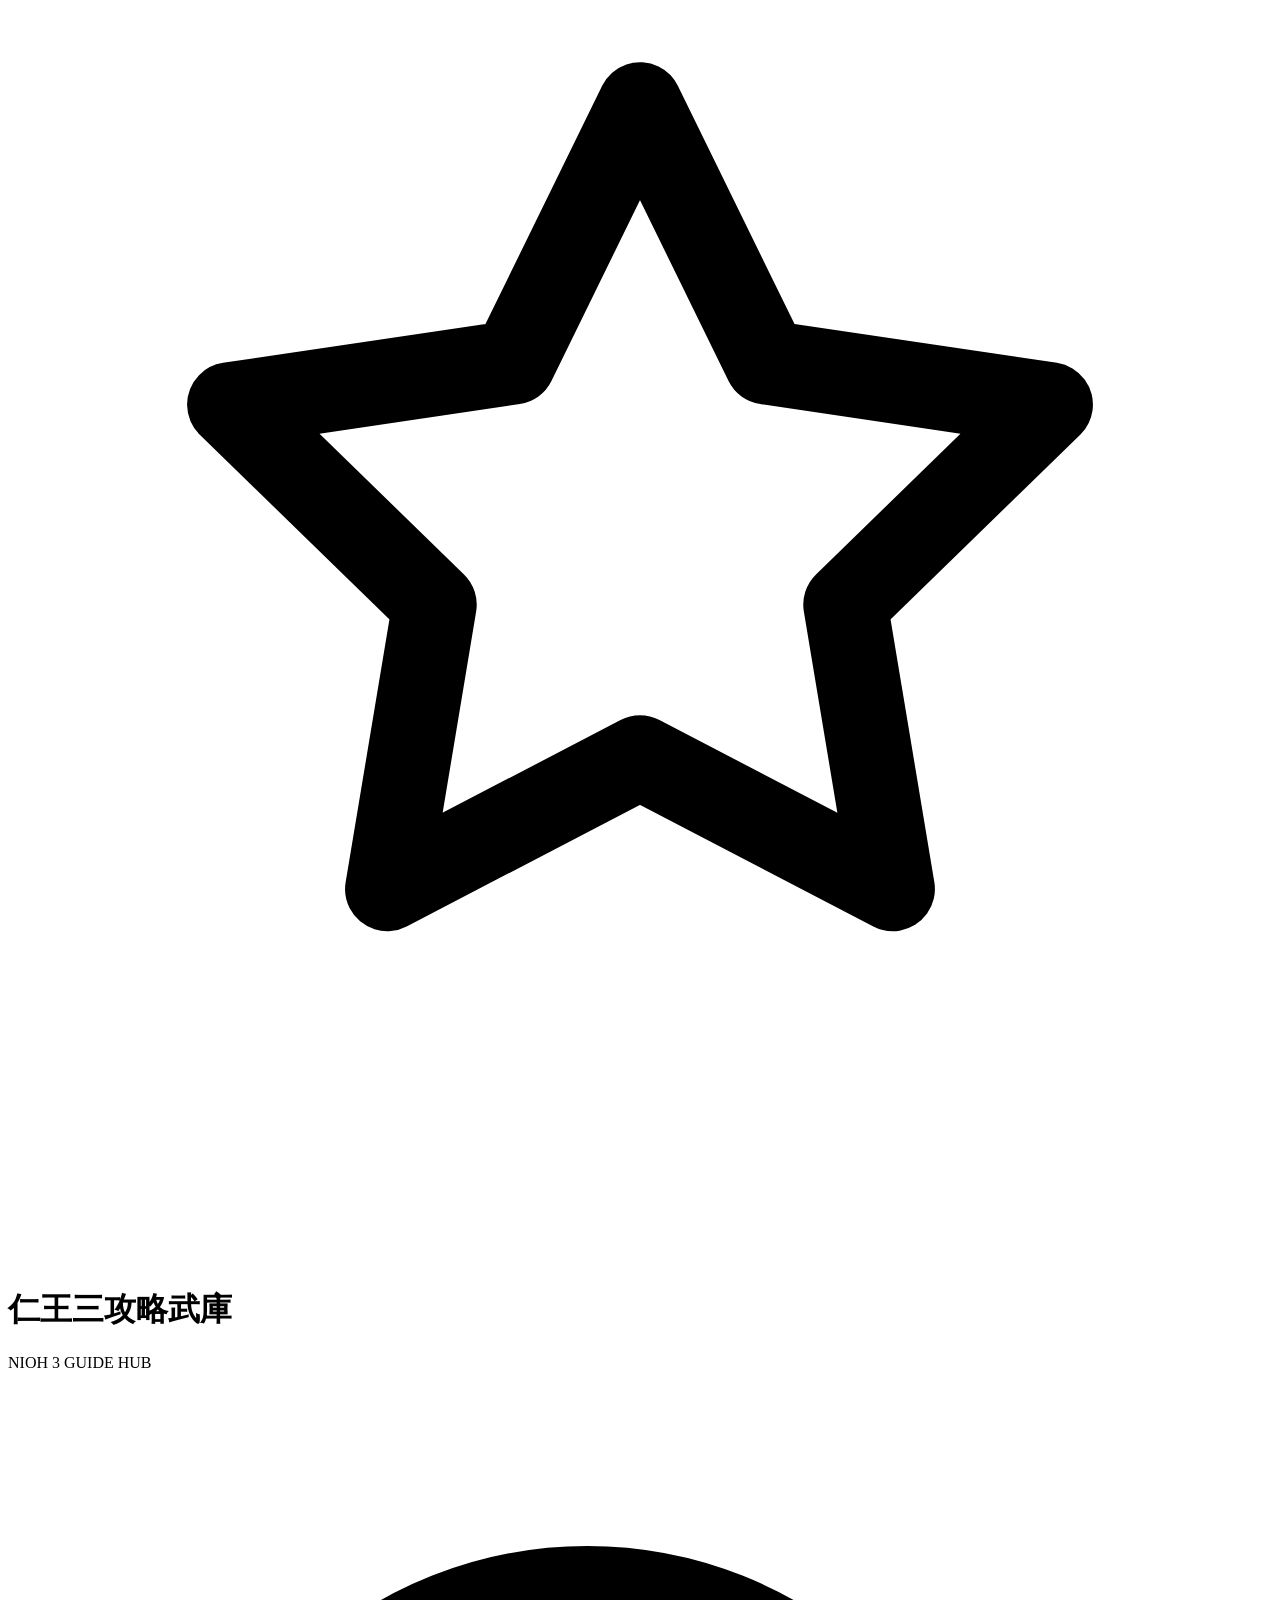
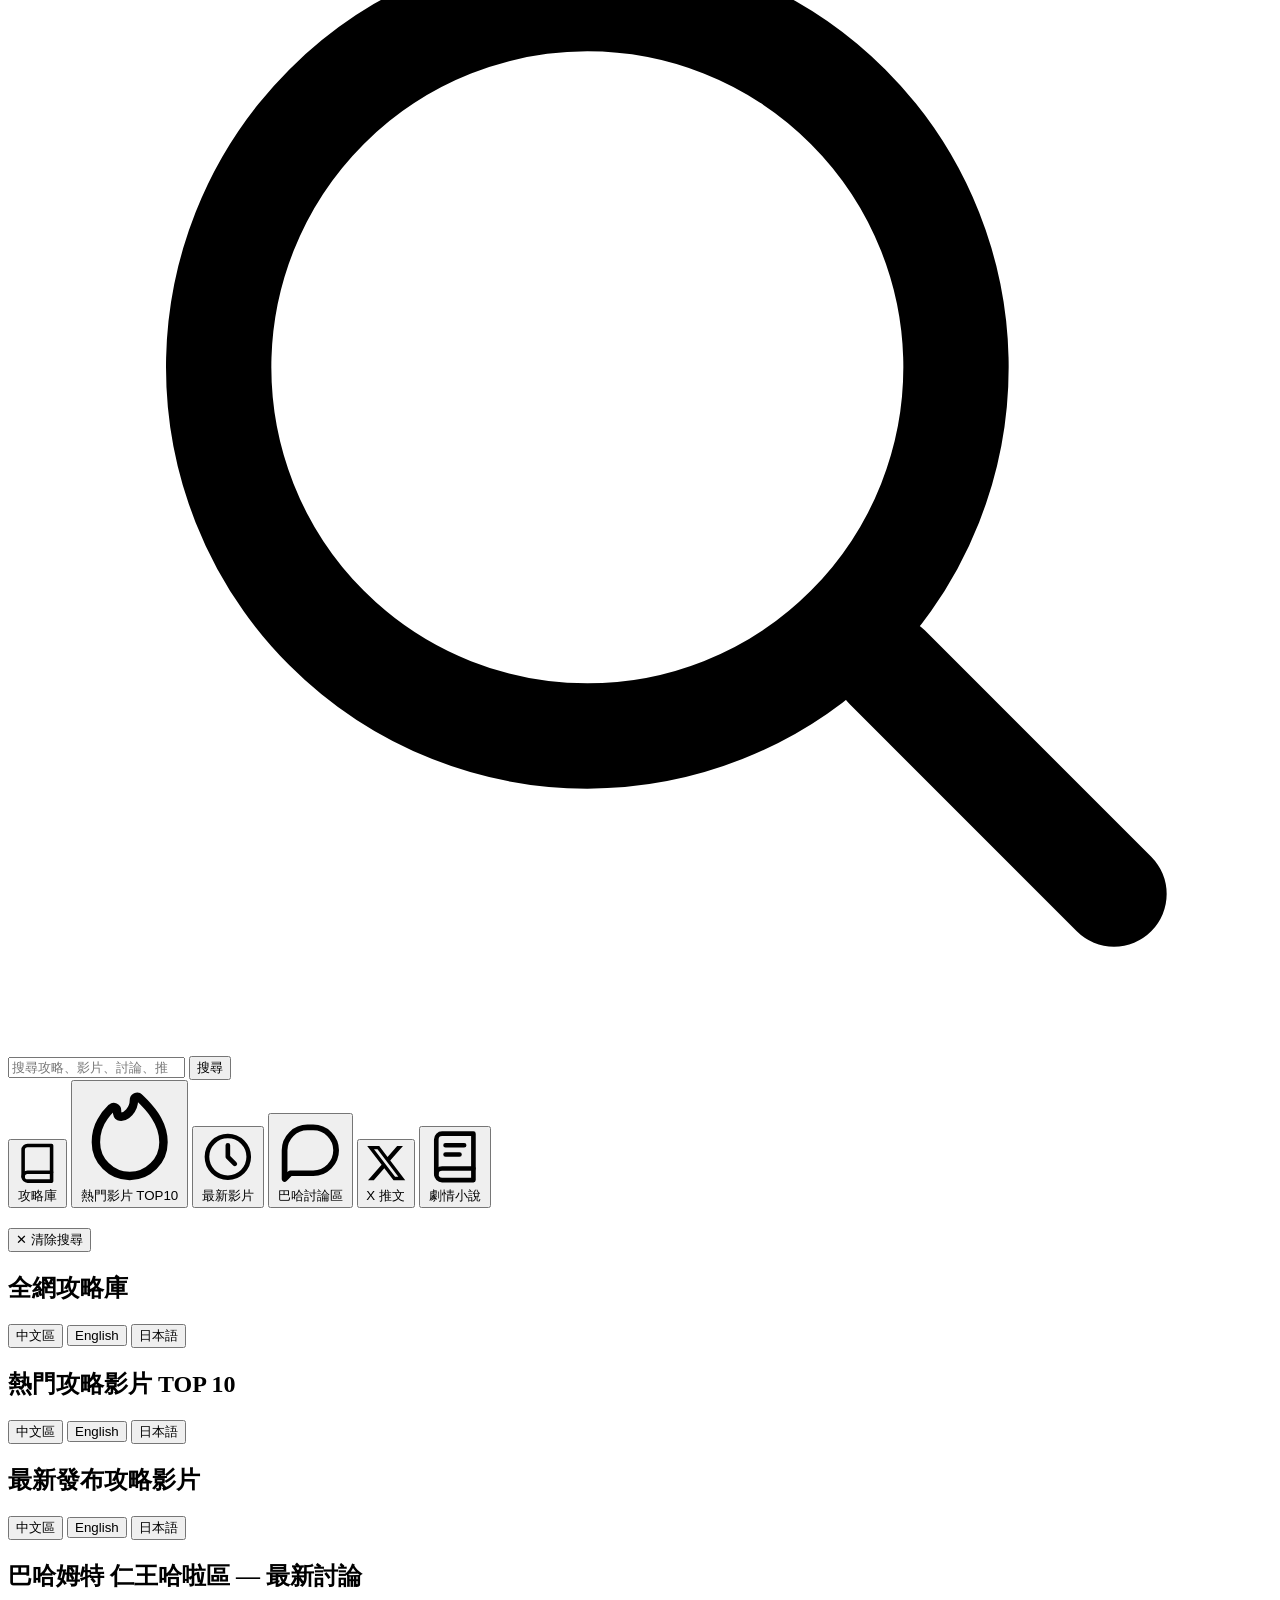
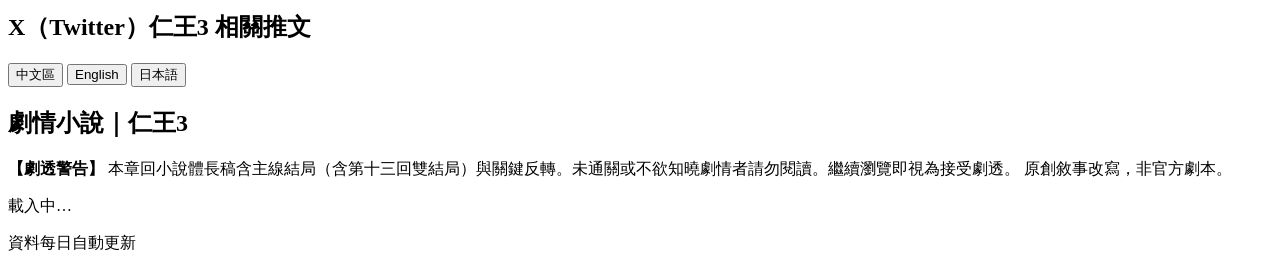
==== commit 9248359b: "feat: 新增「劇情小說」分頁並建置章回全文（含第十三回雙結局）" ====
--- a/templates/index.html
+++ b/templates/index.html
@@ -81,6 +81,10 @@
       <svg viewBox="0 0 24 24" fill="currentColor"><path d="M18.244 2.25h3.308l-7.227 8.26 8.502 11.24H16.17l-5.214-6.817L4.99 21.75H1.68l7.73-8.835L1.254 2.25H8.08l4.713 6.231zm-1.161 17.52h1.833L7.084 4.126H5.117z"/></svg>
       X 推文
     </button>
+    <button class="tab" data-tab="story">
+      <svg viewBox="0 0 24 24" fill="none" stroke="currentColor" stroke-width="2" stroke-linecap="round" stroke-linejoin="round"><path d="M4 19.5A2.5 2.5 0 0 1 6.5 17H20"/><path d="M6.5 2H20v20H6.5A2.5 2.5 0 0 1 4 19.5v-15A2.5 2.5 0 0 1 6.5 2z"/><path d="M8 7h8M8 11h6"/></svg>
+      劇情小說
+    </button>
   </nav>
 </header>
 
@@ -161,6 +165,22 @@
     </div>
     <div class="tweet-list" id="tweetList"></div>
   </section>
+
+  <section id="view-story" class="view hidden">
+    <div class="view-head">
+      <h2>劇情小說｜仁王3</h2>
+      <span class="meta-time" id="storyMeta"></span>
+    </div>
+    <div class="story-spoiler" id="storySpoiler" role="alert">
+      <strong>【劇透警告】</strong>
+      本章回小說體長稿含主線結局（含第十三回雙結局）與關鍵反轉。未通關或不欲知曉劇情者請勿閱讀。繼續瀏覽即視為接受劇透。
+      原創敘事改寫，非官方劇本。
+    </div>
+    <nav class="story-toc" id="storyToc" aria-label="章回目錄"></nav>
+    <article class="story-body" id="storyBody">
+      <p class="empty-msg">載入中…</p>
+    </article>
+  </section>
 </main>
 
 <footer class="site-footer">
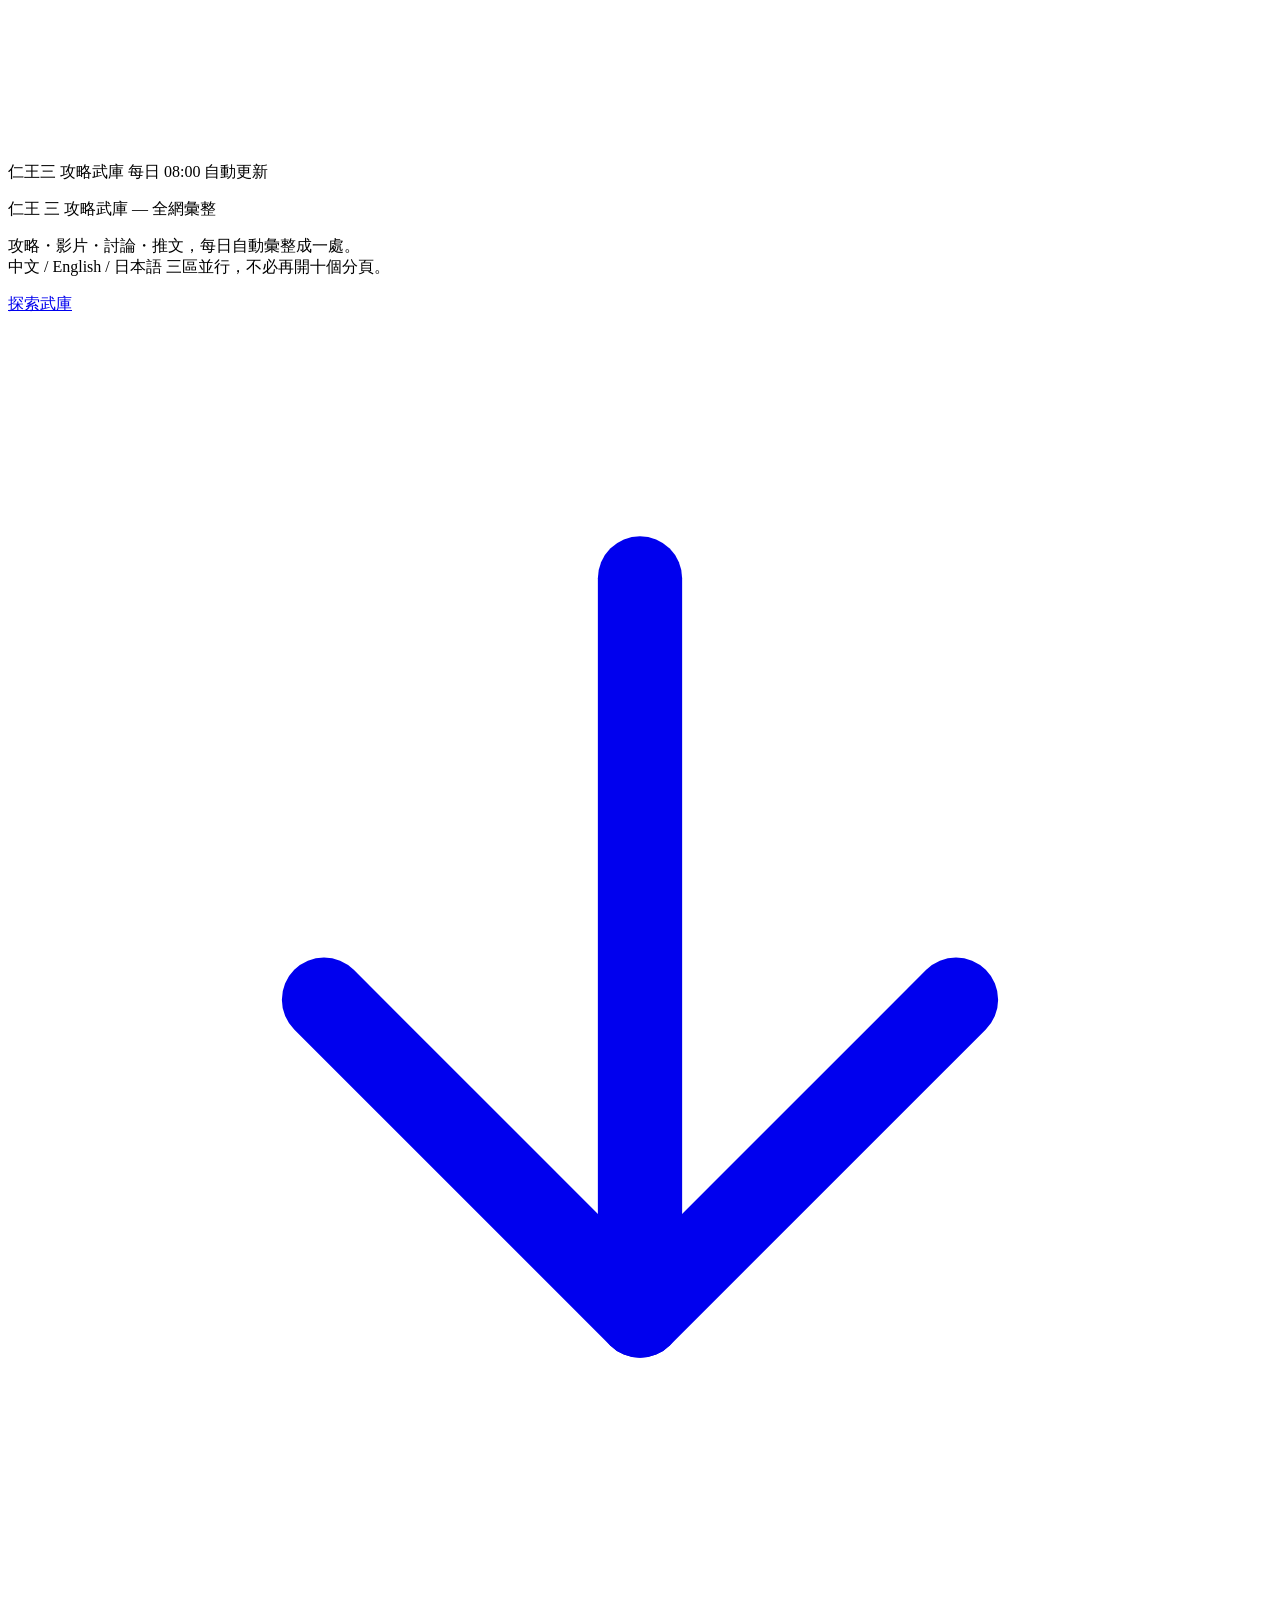
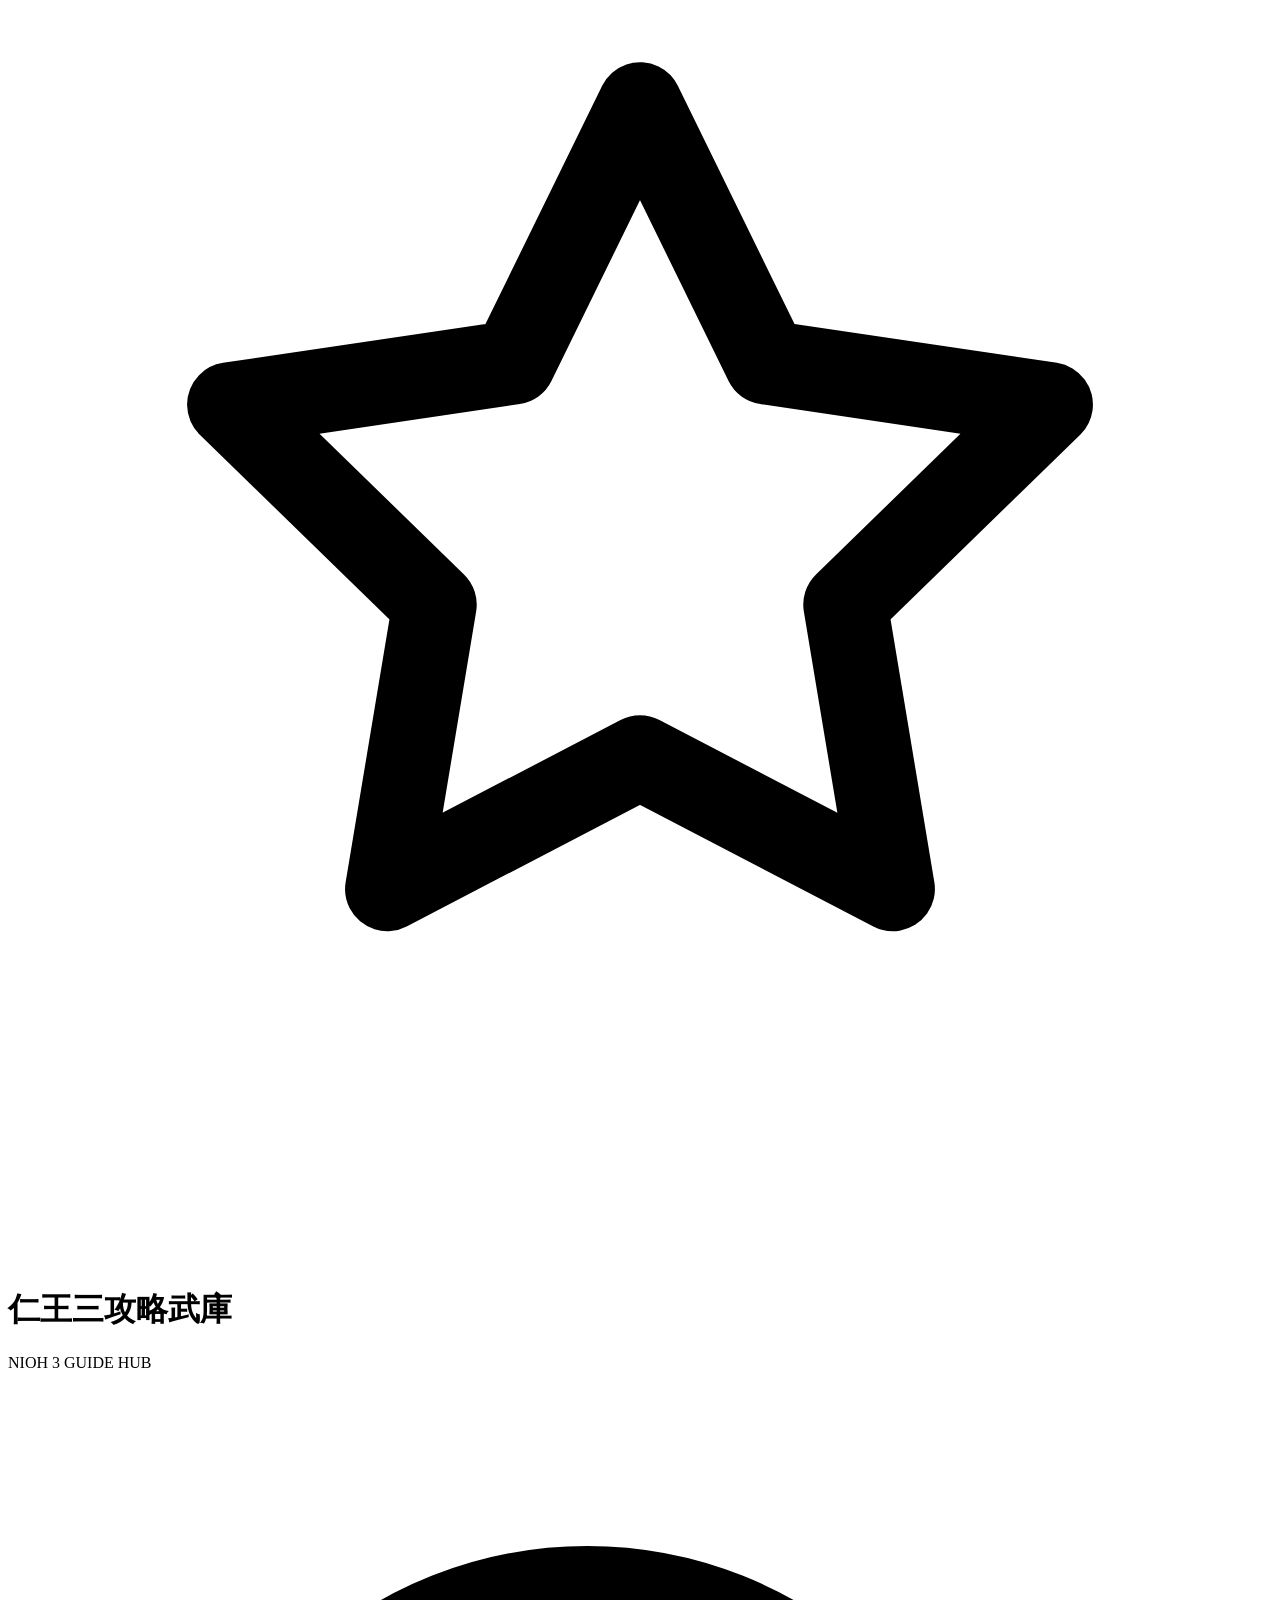
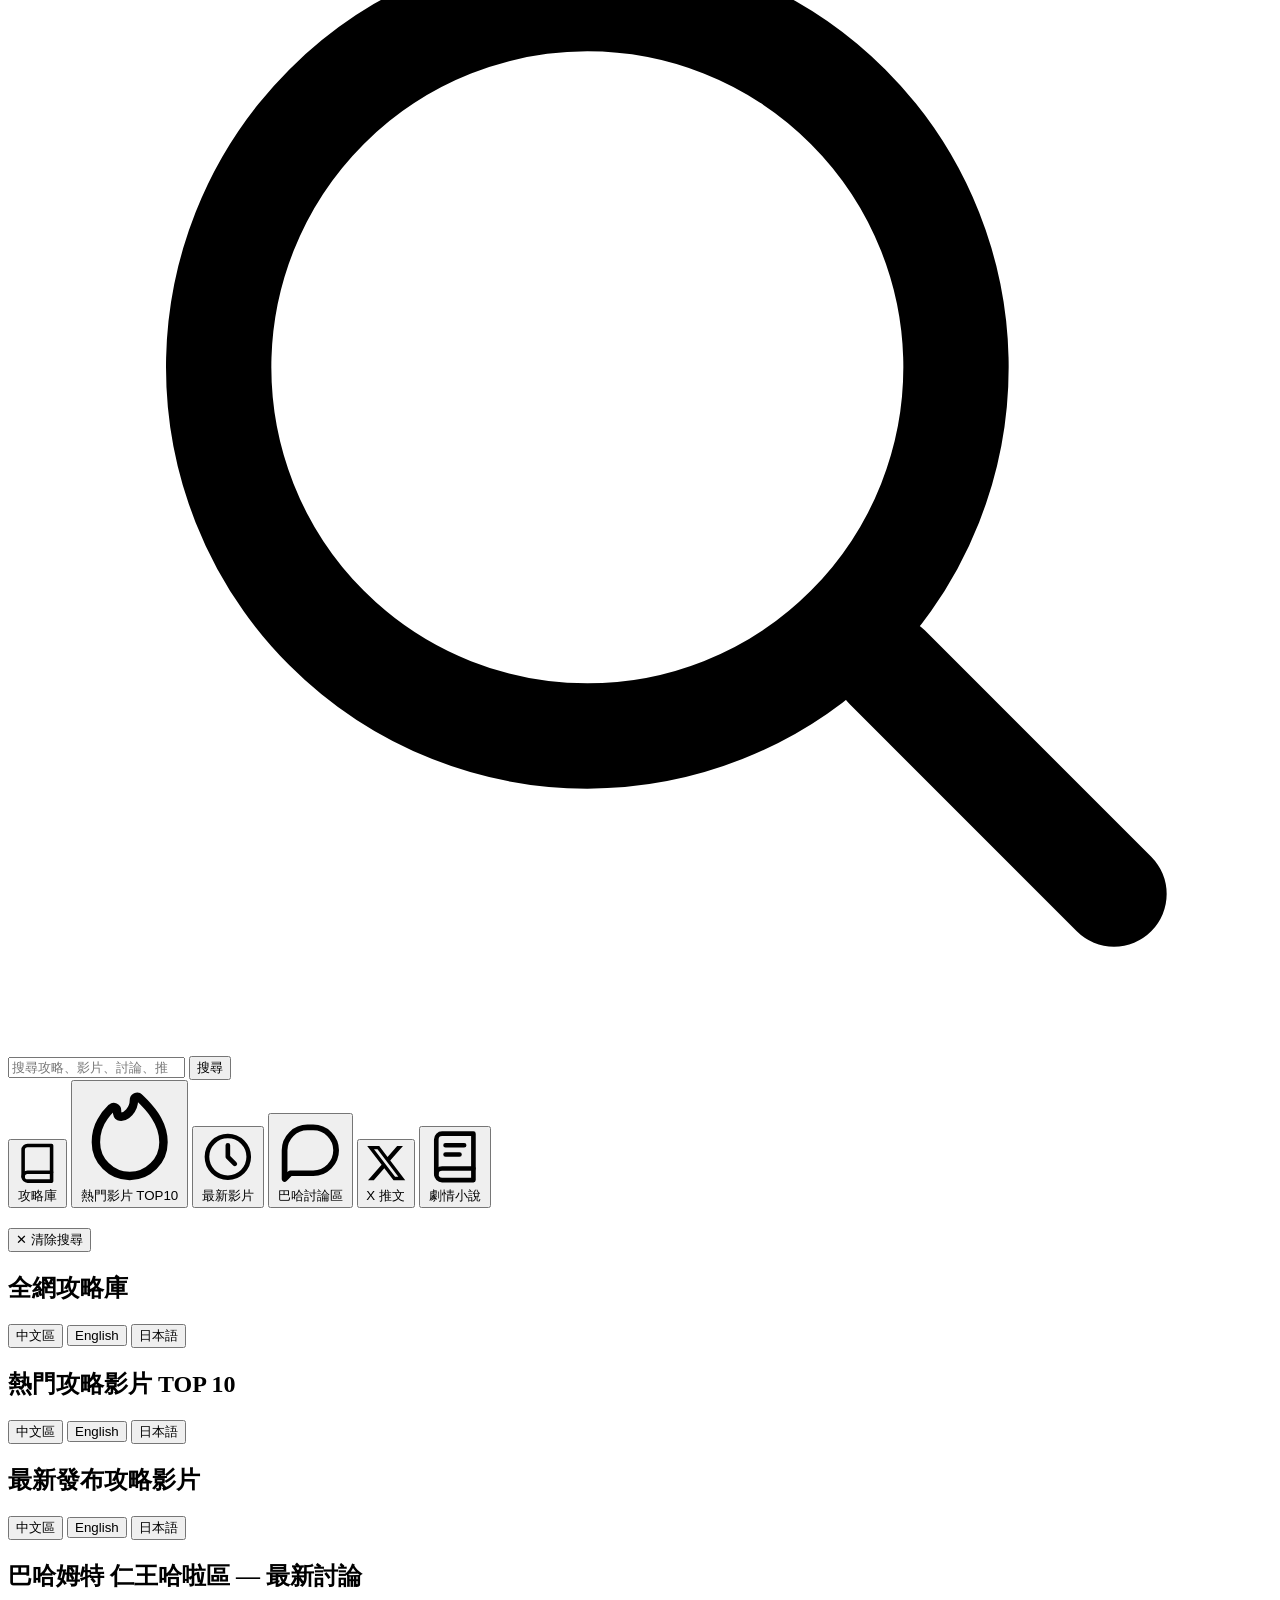
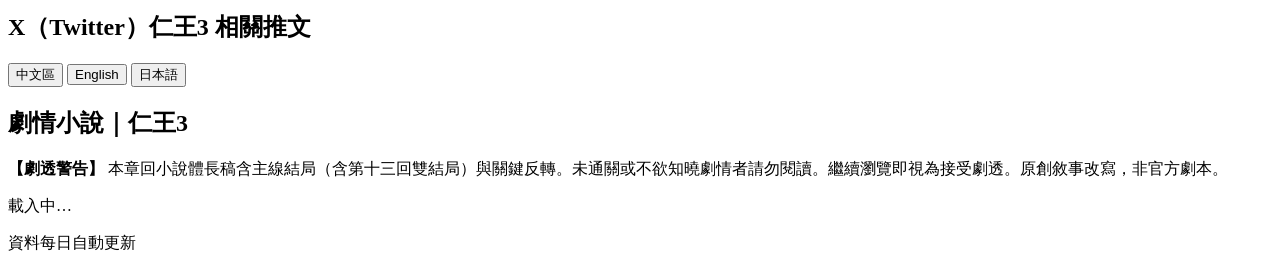
==== commit 8da98b5d: "feat: 劇情小說新增 DLC01「慶安地獄變」獨立卷（volumes） content/story/dlc01 與本篇根目錄分離；story.json 以 volumes 一次載入， UI 可切換" ====
--- a/templates/index.html
+++ b/templates/index.html
@@ -173,9 +173,10 @@
     </div>
     <div class="story-spoiler" id="storySpoiler" role="alert">
       <strong>【劇透警告】</strong>
-      本章回小說體長稿含主線結局（含第十三回雙結局）與關鍵反轉。未通關或不欲知曉劇情者請勿閱讀。繼續瀏覽即視為接受劇透。
-      原創敘事改寫，非官方劇本。
+      <span id="storySpoilerText">本章回小說體長稿含主線結局（含第十三回雙結局）與關鍵反轉。未通關或不欲知曉劇情者請勿閱讀。繼續瀏覽即視為接受劇透。原創敘事改寫，非官方劇本。</span>
     </div>
+    <div class="story-volume-bar" id="storyVolumeBar" role="tablist" aria-label="卷冊切換"></div>
+    <p class="story-volume-blurb" id="storyVolumeBlurb" hidden></p>
     <nav class="story-toc" id="storyToc" aria-label="章回目錄"></nav>
     <article class="story-body" id="storyBody">
       <p class="empty-msg">載入中…</p>
